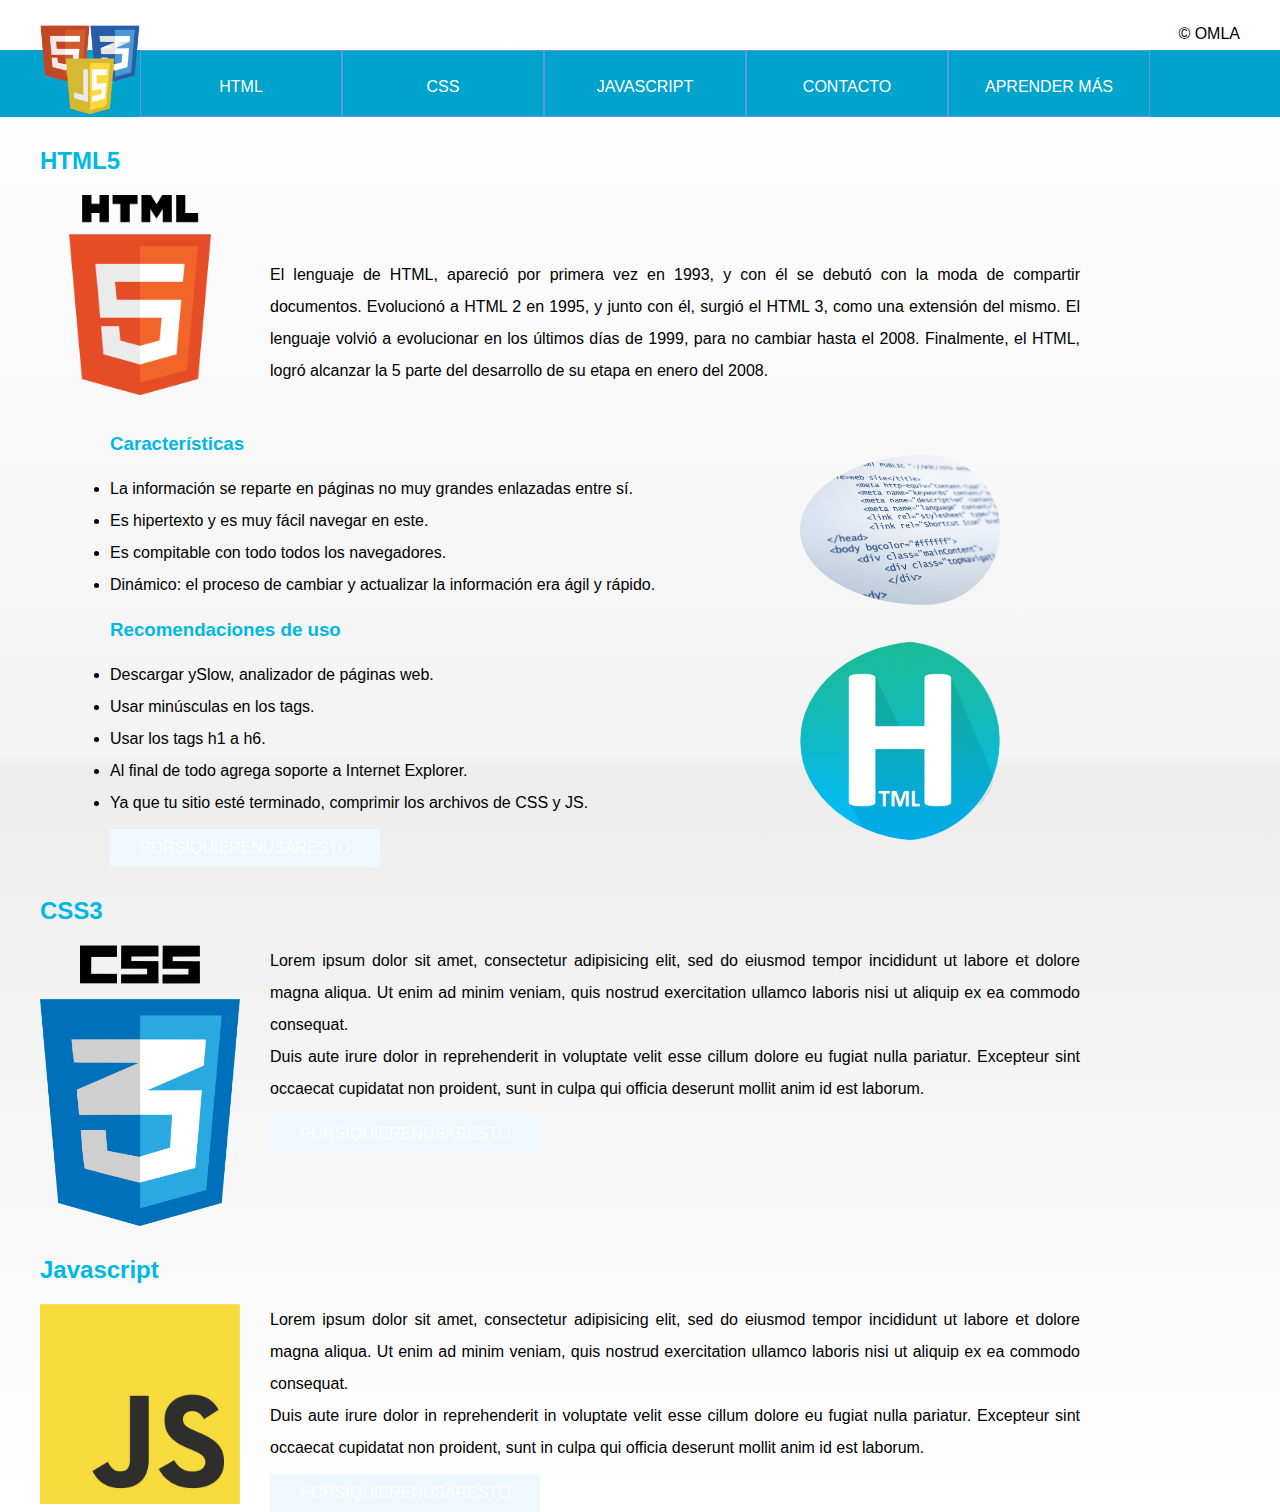
==== index.html @ 27a57141 "Added something insignificant" ====
<!DOCTYPE html>
<html>
  <head>
    <meta charset="utf-8">
    <meta name="description" content="Basics of HTML, CSS and Javascript">
    <title>Basic Web design</title>
    <link rel="stylesheet" href="css/style.css">
  </head>
  <body>
    <header>
        <div class="container" id="home">
            <div class="logo">
                <img src="img/logo.png" alt="logo of the web languages">
                <p><span id="copyright">&copy; OMLA</span></p>
            </div>
        </div>
    </header>
    <div class="navigate">
        <nav>
            <ul class="clearfix">
                <li><a href="#html">HTML</a></li>
                <li><a href="#css">CSS</a></li>
                <li><a href="#jscript">Javascript</a></li>
                <li><a href="#">Contacto</a>
                    <ul>
                    <li><a href="https://github.com/orgs/ISC-ITESM-GDA/teams/8102-olma">Github</a></li>
                  </ul>
                </li>
                <li><a href="https://www.w3schools.com/">Aprender más</a></li>
            </ul>
        </nav>
    </div>

    <div class="content">
        <main>
            <article>
                <h2 id="html">HTML5</h2>
                <img src="img/html5.png" alt="HTML logo">
                <p><br><br>El lenguaje de HTML, apareció por primera vez en 1993, y con él se debutó con la moda de compartir documentos. Evolucionó a HTML 2 en 1995, y junto con él, surgió el HTML 3, como una extensión del mismo. El lenguaje volvió a evolucionar en los últimos días de 1999, para no cambiar hasta el 2008. Finalmente, el HTML, logró alcanzar la 5 parte del desarrollo de su etapa en enero del 2008.</p><br><br>
                <div class="below-content">
                    <h3>Características</h3>
                    <img src="img/htmlcode.png" alt="HTML code" class="image-left"><br>
                    <ul>
                        <li>La información se reparte en páginas no muy grandes enlazadas entre sí.</li>
                        <li>Es hipertexto y es muy fácil navegar en este.</li>
                        <li>Es compitable con todo todos los navegadores.</li>
                        <li>Dinámico: el proceso de cambiar y actualizar la información era ágil y rápido.</li>
                    </ul><br>
                    <h3>Recomendaciones de uso</h3>
                    <img src="img/htmlcode2.png" alt="HTML cool logo" class="image-left"><br>
                    <ul>
                        <li>Descargar ySlow, analizador de páginas web.</li>
                        <li>Usar minúsculas en los tags.</li>
                        <li>Usar los tags h1 a h6.</li>
                        <li>Al final de todo agrega soporte a Internet Explorer.</li>
                        <li>Ya que tu sitio esté terminado, comprimir los archivos de CSS y JS.</li>
                    </ul>
                    <a href="#" class="button">Porsiquierenusaresto</a>
                </div>
            </article>
            <article>
                <h2 id="css">CSS3</h2>
                <img src="img/css3.png" alt="CSS logo">
                <p>Lorem ipsum dolor sit amet, consectetur adipisicing elit, sed do eiusmod tempor incididunt ut labore et dolore magna aliqua. Ut enim ad minim veniam, quis nostrud exercitation ullamco laboris nisi ut aliquip ex ea commodo consequat.</p>
                <p>Duis aute irure dolor in reprehenderit in voluptate velit esse cillum dolore eu fugiat nulla pariatur. Excepteur sint occaecat cupidatat non proident, sunt in culpa qui officia deserunt mollit anim id est laborum.</p>
                <a href="#" class="button">Porsiquierenusaresto</a>
            </article>
            <article>
                <h2 id="jscript">Javascript</h2>
                <img src="img/js.jpg" alt="Javascript logo">
                <p>Lorem ipsum dolor sit amet, consectetur adipisicing elit, sed do eiusmod tempor incididunt ut labore et dolore magna aliqua. Ut enim ad minim veniam, quis nostrud exercitation ullamco laboris nisi ut aliquip ex ea commodo consequat.</p>
                <p>Duis aute irure dolor in reprehenderit in voluptate velit esse cillum dolore eu fugiat nulla pariatur. Excepteur sint occaecat cupidatat non proident, sunt in culpa qui officia deserunt mollit anim id est laborum.</p>
                <a href="#" class="button">Porsiquierenusaresto</a>
            </article>
        </main>
    </div> <!-- Content ends here -->
  </body>
</html>
---- css/style.css ----
/* Up here controls the whole page layout. */
html {
    box-sizing: border-box;
}
*, *:before, *:after {
    box-sizing: inherit;
}
* {
    margin:0;
    padding:0;
}
.container {
    margin-left: auto;
    margin-right: auto;
}
/* The main content of the page */
div.container,
div.content {
    width: 1200px;
    margin: 0 auto;
}
body {
    /*background: linear-gradient(white, black);*/
    background: repeating-linear-gradient(to bottom, #ffffff 0%,#f3f3f3 50%,#ededed 51%,#ffffff 100%);
    font-family: Arial, serif;
}
header {
    padding: 25px 0;
}
h2 {
    color: #00b8e4; /* Change this color */
    margin-bottom: 20px;
}
h3 {
    color: #00b8e4;
}
img {
    float: left;
    width: 100px;
    display: inline-block;
}
#copyright {
    float: right;
    display: inline-block;
}
/* Navigation */
.navigate{
    background-color: #00a3cc;
}
nav {
    width: 1200px;
    margin:0 auto;
    position: relative;
}
nav ul {
    list-style: none;
}
nav ul li {
    border: 1px solid #6495ED;
}
nav > ul > li {
    float: left;
}
nav ul::after {
    content: '';
    display: block;
    clear: both;
}
nav ul li a {
    text-transform: uppercase;
    display: inline-block;
    color: white;
    padding: 27px 20px 20px 20px;
    text-decoration: none;
    width: 200px;
    background: #00a3cc;
    text-align: center;
}
nav ul li a:hover {
    background-color: #DEB887;
}
/* Making the sub class not visible */
nav ul ul {
    position: absolute;
    top:100%;
    background-color: blue;
    display: none;
}
nav ul li:hover > ul {
    display: block;
}
nav ul li:hover {
    background-color: blue;
}
/* Content part */
.below-content {
    padding: 10px 0px 0px 70px;
}
div.content::after {
    content: '';
    display: block;
    clear: both;
}
main {
    width: 90%;
    float: left;
    padding-right: 40px;
}
/* Main text */
article {
    margin-top: 30px;
}
article img {
    float: left;
    width: 200px;
    margin-right: 30px;
}
article::after {
    content: '';
    display: block;
    clear: both;
}
article p {
    line-height: 2;
    text-align: justify;
}
article ul {
    line-height: 2;
    text-align: justify;
}
.image-left {
    float: right;
    width: 250px;
    padding-right: 50px;
    border-radius: 50%;
}
.button {
    background-color: aliceblue;
    color: white;
    padding: 10px 30px;
    text-align: center;
    display: inline-block;
    text-decoration: none;
    text-transform: uppercase;
    margin-top: 10px;
}
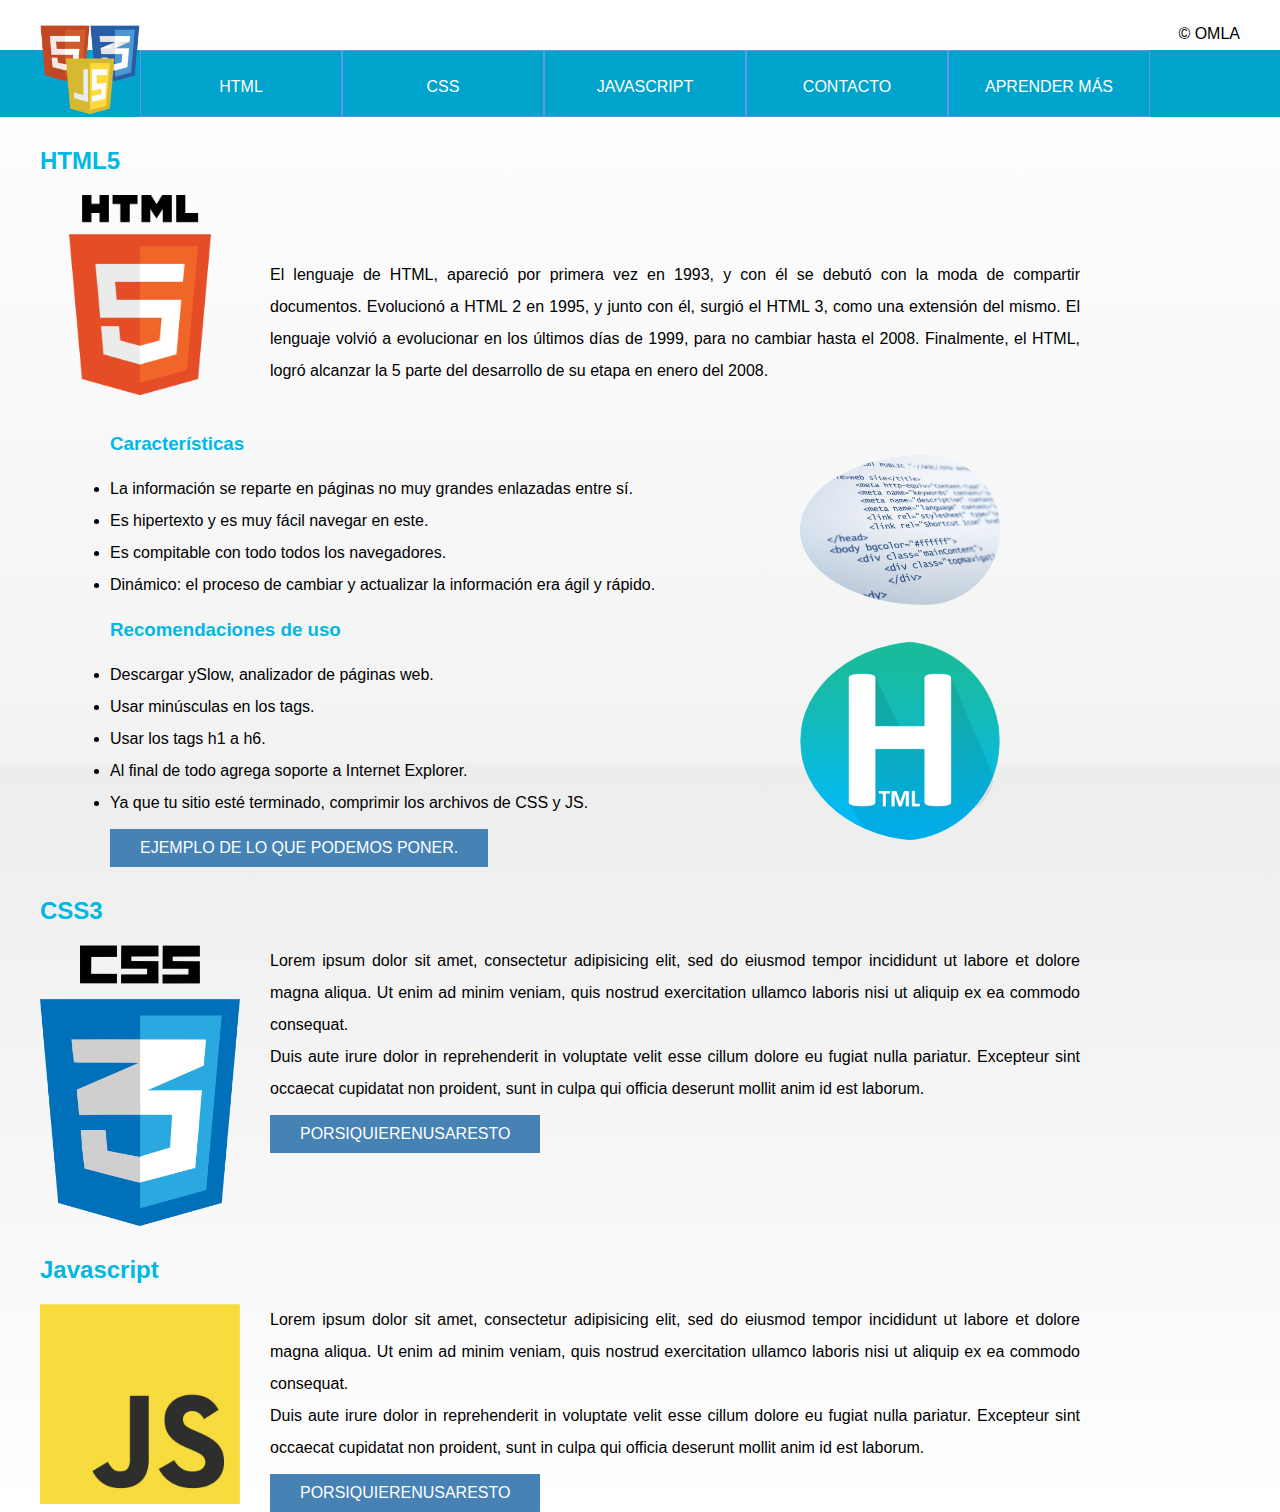
==== commit 217e73b0: "Added content to the button." ====
--- a/index.html
+++ b/index.html
@@ -55,7 +55,7 @@
                         <li>Al final de todo agrega soporte a Internet Explorer.</li>
                         <li>Ya que tu sitio esté terminado, comprimir los archivos de CSS y JS.</li>
                     </ul>
-                    <a href="#" class="button">Porsiquierenusaresto</a>
+                    <a href="https://www.w3schools.com/html/" class="button">Ejemplo de lo que podemos poner.</a>
                 </div>
             </article>
             <article>
--- a/css/style.css
+++ b/css/style.css
@@ -135,7 +135,7 @@
     border-radius: 50%;
 }
 .button {
-    background-color: aliceblue;
+    background-color: #4682B4;
     color: white;
     padding: 10px 30px;
     text-align: center;
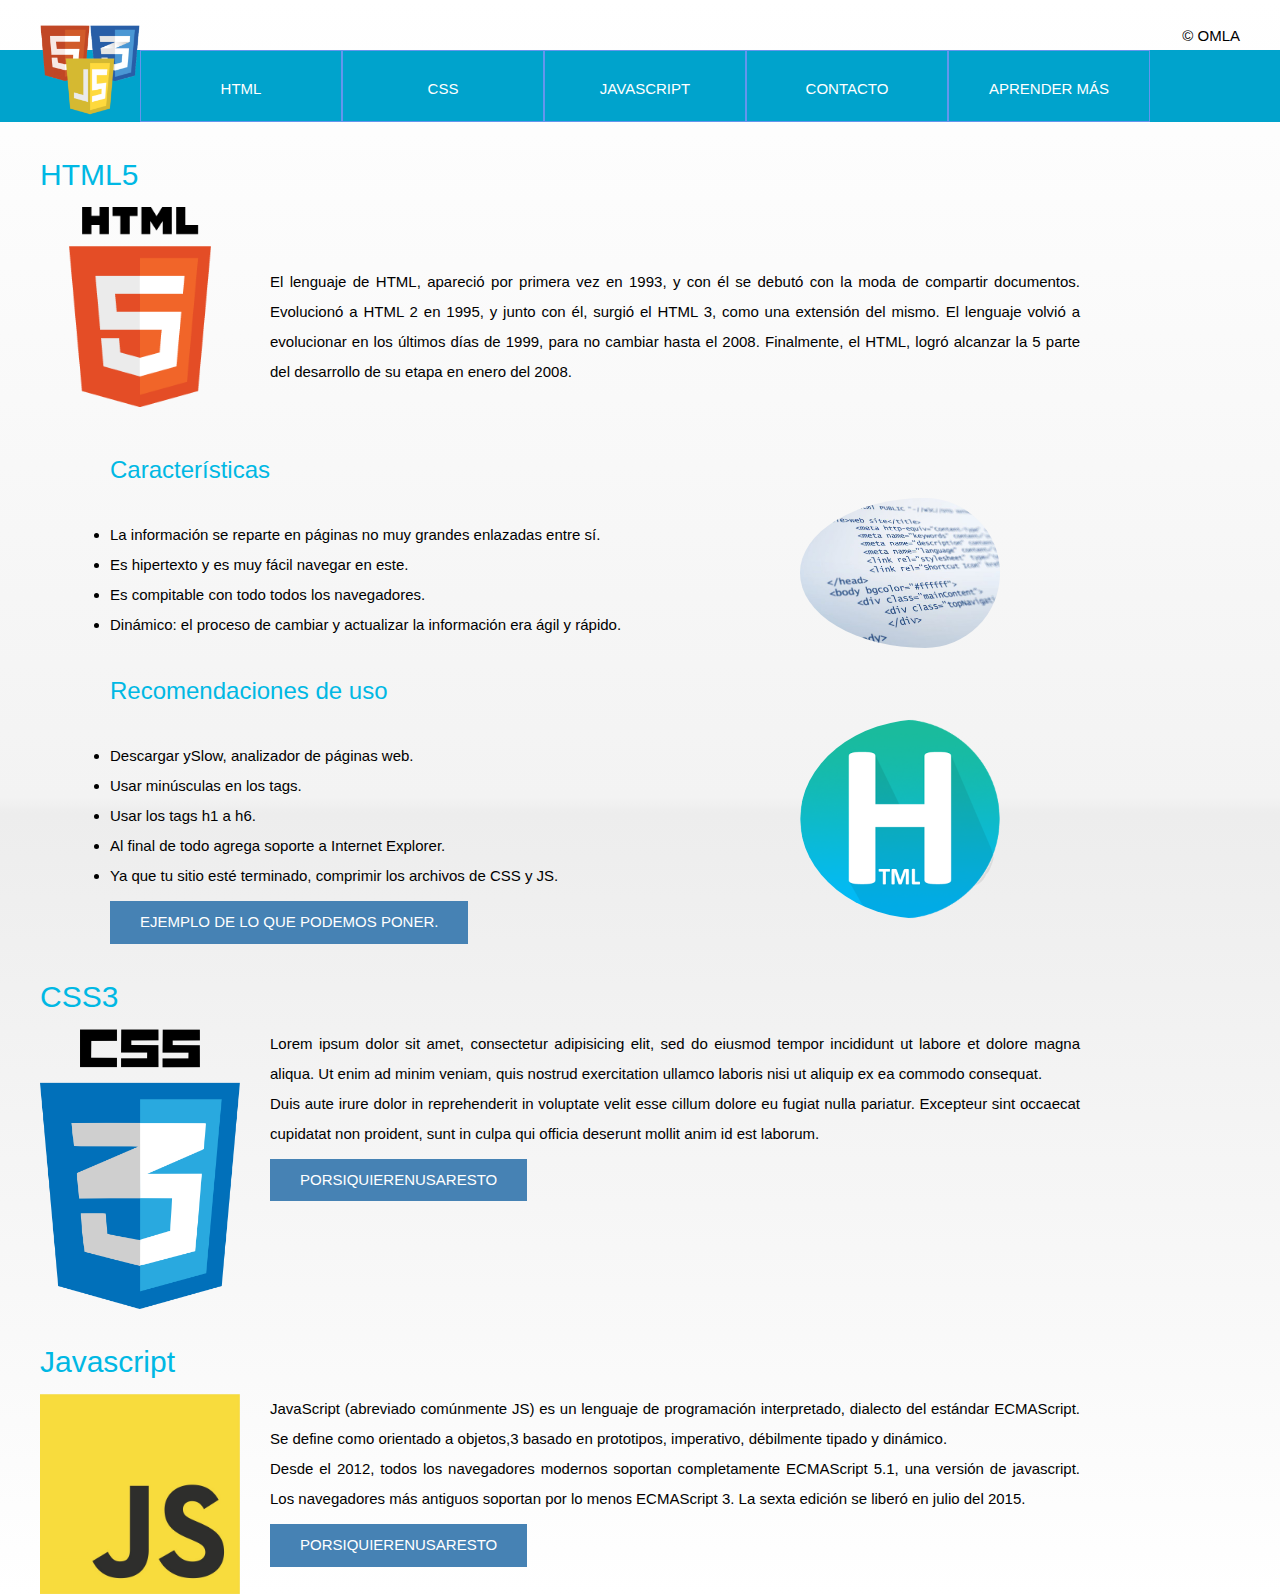
==== commit 7833b13f: "Update index.html" ====
--- a/index.html
+++ b/index.html
@@ -68,11 +68,11 @@
             <article>
                 <h2 id="jscript">Javascript</h2>
                 <img src="img/js.jpg" alt="Javascript logo">
-                <p>Lorem ipsum dolor sit amet, consectetur adipisicing elit, sed do eiusmod tempor incididunt ut labore et dolore magna aliqua. Ut enim ad minim veniam, quis nostrud exercitation ullamco laboris nisi ut aliquip ex ea commodo consequat.</p>
-                <p>Duis aute irure dolor in reprehenderit in voluptate velit esse cillum dolore eu fugiat nulla pariatur. Excepteur sint occaecat cupidatat non proident, sunt in culpa qui officia deserunt mollit anim id est laborum.</p>
+                <p>JavaScript (abreviado comúnmente JS) es un lenguaje de programación interpretado, dialecto del estándar ECMAScript. Se define como orientado a objetos,3​ basado en prototipos, imperativo, débilmente tipado y dinámico.</p>
+                <p>Desde el 2012, todos los navegadores modernos soportan completamente ECMAScript 5.1, una versión de javascript. Los navegadores más antiguos soportan por lo menos ECMAScript 3. La sexta edición se liberó en julio del 2015.</p>
                 <a href="#" class="button">Porsiquierenusaresto</a>
             </article>
         </main>
     </div> <!-- Content ends here -->
   </body>
-</html>+</html>
--- a/css/style.css
+++ b/css/style.css
@@ -143,4 +143,235 @@
     text-decoration: none;
     text-transform: uppercase;
     margin-top: 10px;
-}+}
+/* W3.CSS 4.09 January 2018 by Jan Egil and Borge Refsnes */
+html{box-sizing:border-box}*,*:before,*:after{box-sizing:inherit}
+/* Extract from normalize.css by Nicolas Gallagher and Jonathan Neal git.io/normalize */
+html{-ms-text-size-adjust:100%;-webkit-text-size-adjust:100%}body{margin:0}
+article,aside,details,figcaption,figure,footer,header,main,menu,nav,section,summary{display:block}
+audio,canvas,progress,video{display:inline-block}progress{vertical-align:baseline}
+audio:not([controls]){display:none;height:0}[hidden],template{display:none}
+a{background-color:transparent;-webkit-text-decoration-skip:objects}
+a:active,a:hover{outline-width:0}abbr[title]{border-bottom:none;text-decoration:underline;text-decoration:underline dotted}
+dfn{font-style:italic}mark{background:#ff0;color:#000}
+small{font-size:80%}sub,sup{font-size:75%;line-height:0;position:relative;vertical-align:baseline}
+sub{bottom:-0.25em}sup{top:-0.5em}figure{margin:1em 40px}img{border-style:none}svg:not(:root){overflow:hidden}
+code,kbd,pre,samp{font-family:monospace,monospace;font-size:1em}hr{box-sizing:content-box;height:0;overflow:visible}
+button,input,select,textarea{font:inherit;margin:0}optgroup{font-weight:bold}
+button,input{overflow:visible}button,select{text-transform:none}
+button,html [type=button],[type=reset],[type=submit]{-webkit-appearance:button}
+button::-moz-focus-inner, [type=button]::-moz-focus-inner, [type=reset]::-moz-focus-inner, [type=submit]::-moz-focus-inner{border-style:none;padding:0}
+button:-moz-focusring, [type=button]:-moz-focusring, [type=reset]:-moz-focusring, [type=submit]:-moz-focusring{outline:1px dotted ButtonText}
+fieldset{border:1px solid #c0c0c0;margin:0 2px;padding:.35em .625em .75em}
+legend{color:inherit;display:table;max-width:100%;padding:0;white-space:normal}textarea{overflow:auto}
+[type=checkbox],[type=radio]{padding:0}
+[type=number]::-webkit-inner-spin-button,[type=number]::-webkit-outer-spin-button{height:auto}
+[type=search]{-webkit-appearance:textfield;outline-offset:-2px}
+[type=search]::-webkit-search-cancel-button,[type=search]::-webkit-search-decoration{-webkit-appearance:none}
+::-webkit-input-placeholder{color:inherit;opacity:0.54}
+::-webkit-file-upload-button{-webkit-appearance:button;font:inherit}
+/* End extract */
+html,body{font-family:Verdana,sans-serif;font-size:15px;line-height:1.5}html{overflow-x:hidden}
+h1{font-size:36px}h2{font-size:30px}h3{font-size:24px}h4{font-size:20px}h5{font-size:18px}h6{font-size:16px}.w3-serif{font-family:serif}
+h1,h2,h3,h4,h5,h6{font-family:"Segoe UI",Arial,sans-serif;font-weight:400;margin:10px 0}.w3-wide{letter-spacing:4px}
+hr{border:0;border-top:1px solid #eee;margin:20px 0}
+.w3-image{max-width:100%;height:auto}img{vertical-align:middle}a{color:inherit}
+.w3-table,.w3-table-all{border-collapse:collapse;border-spacing:0;width:100%;display:table}.w3-table-all{border:1px solid #ccc}
+.w3-bordered tr,.w3-table-all tr{border-bottom:1px solid #ddd}.w3-striped tbody tr:nth-child(even){background-color:#f1f1f1}
+.w3-table-all tr:nth-child(odd){background-color:#fff}.w3-table-all tr:nth-child(even){background-color:#f1f1f1}
+.w3-hoverable tbody tr:hover,.w3-ul.w3-hoverable li:hover{background-color:#ccc}.w3-centered tr th,.w3-centered tr td{text-align:center}
+.w3-table td,.w3-table th,.w3-table-all td,.w3-table-all th{padding:8px 8px;display:table-cell;text-align:left;vertical-align:top}
+.w3-table th:first-child,.w3-table td:first-child,.w3-table-all th:first-child,.w3-table-all td:first-child{padding-left:16px}
+.w3-btn,.w3-button{border:none;display:inline-block;padding:8px 16px;vertical-align:middle;overflow:hidden;text-decoration:none;color:inherit;background-color:inherit;text-align:center;cursor:pointer;white-space:nowrap}
+.w3-btn:hover{box-shadow:0 8px 16px 0 rgba(0,0,0,0.2),0 6px 20px 0 rgba(0,0,0,0.19)}
+.w3-btn,.w3-button{-webkit-touch-callout:none;-webkit-user-select:none;-khtml-user-select:none;-moz-user-select:none;-ms-user-select:none;user-select:none}   
+.w3-disabled,.w3-btn:disabled,.w3-button:disabled{cursor:not-allowed;opacity:0.3}.w3-disabled *,:disabled *{pointer-events:none}
+.w3-btn.w3-disabled:hover,.w3-btn:disabled:hover{box-shadow:none}
+.w3-badge,.w3-tag{background-color:#000;color:#fff;display:inline-block;padding-left:8px;padding-right:8px;text-align:center}.w3-badge{border-radius:50%}
+.w3-ul{list-style-type:none;padding:0;margin:0}.w3-ul li{padding:8px 16px;border-bottom:1px solid #ddd}.w3-ul li:last-child{border-bottom:none}
+.w3-tooltip,.w3-display-container{position:relative}.w3-tooltip .w3-text{display:none}.w3-tooltip:hover .w3-text{display:inline-block}
+.w3-ripple:active{opacity:0.5}.w3-ripple{transition:opacity 0s}
+.w3-input{padding:8px;display:block;border:none;border-bottom:1px solid #ccc;width:100%}
+.w3-select{padding:9px 0;width:100%;border:none;border-bottom:1px solid #ccc}
+.w3-dropdown-click,.w3-dropdown-hover{position:relative;display:inline-block;cursor:pointer}
+.w3-dropdown-hover:hover .w3-dropdown-content{display:block}
+.w3-dropdown-hover:first-child,.w3-dropdown-click:hover{background-color:#ccc;color:#000}
+.w3-dropdown-hover:hover > .w3-button:first-child,.w3-dropdown-click:hover > .w3-button:first-child{background-color:#ccc;color:#000}
+.w3-dropdown-content{cursor:auto;color:#000;background-color:#fff;display:none;position:absolute;min-width:160px;margin:0;padding:0;z-index:1}
+.w3-check,.w3-radio{width:24px;height:24px;position:relative;top:6px}
+.w3-sidebar{height:100%;width:200px;background-color:#fff;position:fixed!important;z-index:1;overflow:auto}
+.w3-bar-block .w3-dropdown-hover,.w3-bar-block .w3-dropdown-click{width:100%}
+.w3-bar-block .w3-dropdown-hover .w3-dropdown-content,.w3-bar-block .w3-dropdown-click .w3-dropdown-content{min-width:100%}
+.w3-bar-block .w3-dropdown-hover .w3-button,.w3-bar-block .w3-dropdown-click .w3-button{width:100%;text-align:left;padding:8px 16px}
+.w3-main,#main{transition:margin-left .4s}
+.w3-modal{z-index:3;display:none;padding-top:100px;position:fixed;left:0;top:0;width:100%;height:100%;overflow:auto;background-color:rgb(0,0,0);background-color:rgba(0,0,0,0.4)}
+.w3-modal-content{margin:auto;background-color:#fff;position:relative;padding:0;outline:0;width:600px}
+.w3-bar{width:100%;overflow:hidden}.w3-center .w3-bar{display:inline-block;width:auto}
+.w3-bar .w3-bar-item{padding:8px 16px;float:left;width:auto;border:none;display:block}
+.w3-bar .w3-dropdown-hover,.w3-bar .w3-dropdown-click{position:static;float:left}
+.w3-bar .w3-button{white-space:normal}
+.w3-bar-block .w3-bar-item{width:100%;display:block;padding:8px 16px;text-align:left;border:none;white-space:normal;float:none}
+.w3-bar-block.w3-center .w3-bar-item{text-align:center}.w3-block{display:block;width:100%}
+.w3-responsive{display:block;overflow-x:auto}
+.w3-container:after,.w3-container:before,.w3-panel:after,.w3-panel:before,.w3-row:after,.w3-row:before,.w3-row-padding:after,.w3-row-padding:before,
+.w3-cell-row:before,.w3-cell-row:after,.w3-clear:after,.w3-clear:before,.w3-bar:before,.w3-bar:after{content:"";display:table;clear:both}
+.w3-col,.w3-half,.w3-third,.w3-twothird,.w3-threequarter,.w3-quarter{float:left;width:100%}
+.w3-col.s1{width:8.33333%}.w3-col.s2{width:16.66666%}.w3-col.s3{width:24.99999%}.w3-col.s4{width:33.33333%}
+.w3-col.s5{width:41.66666%}.w3-col.s6{width:49.99999%}.w3-col.s7{width:58.33333%}.w3-col.s8{width:66.66666%}
+.w3-col.s9{width:74.99999%}.w3-col.s10{width:83.33333%}.w3-col.s11{width:91.66666%}.w3-col.s12{width:99.99999%}
+@media (min-width:601px){.w3-col.m1{width:8.33333%}.w3-col.m2{width:16.66666%}.w3-col.m3,.w3-quarter{width:24.99999%}.w3-col.m4,.w3-third{width:33.33333%}
+.w3-col.m5{width:41.66666%}.w3-col.m6,.w3-half{width:49.99999%}.w3-col.m7{width:58.33333%}.w3-col.m8,.w3-twothird{width:66.66666%}
+.w3-col.m9,.w3-threequarter{width:74.99999%}.w3-col.m10{width:83.33333%}.w3-col.m11{width:91.66666%}.w3-col.m12{width:99.99999%}}
+@media (min-width:993px){.w3-col.l1{width:8.33333%}.w3-col.l2{width:16.66666%}.w3-col.l3{width:24.99999%}.w3-col.l4{width:33.33333%}
+.w3-col.l5{width:41.66666%}.w3-col.l6{width:49.99999%}.w3-col.l7{width:58.33333%}.w3-col.l8{width:66.66666%}
+.w3-col.l9{width:74.99999%}.w3-col.l10{width:83.33333%}.w3-col.l11{width:91.66666%}.w3-col.l12{width:99.99999%}}
+.w3-content{max-width:980px;margin:auto}.w3-rest{overflow:hidden}
+.w3-cell-row{display:table;width:100%}.w3-cell{display:table-cell}
+.w3-cell-top{vertical-align:top}.w3-cell-middle{vertical-align:middle}.w3-cell-bottom{vertical-align:bottom}
+.w3-hide{display:none!important}.w3-show-block,.w3-show{display:block!important}.w3-show-inline-block{display:inline-block!important}
+@media (max-width:600px){.w3-modal-content{margin:0 10px;width:auto!important}.w3-modal{padding-top:30px}
+.w3-dropdown-hover.w3-mobile .w3-dropdown-content,.w3-dropdown-click.w3-mobile .w3-dropdown-content{position:relative}	
+.w3-hide-small{display:none!important}.w3-mobile{display:block;width:100%!important}.w3-bar-item.w3-mobile,.w3-dropdown-hover.w3-mobile,.w3-dropdown-click.w3-mobile{text-align:center}
+.w3-dropdown-hover.w3-mobile,.w3-dropdown-hover.w3-mobile .w3-btn,.w3-dropdown-hover.w3-mobile .w3-button,.w3-dropdown-click.w3-mobile,.w3-dropdown-click.w3-mobile .w3-btn,.w3-dropdown-click.w3-mobile .w3-button{width:100%}}
+@media (max-width:768px){.w3-modal-content{width:500px}.w3-modal{padding-top:50px}}
+@media (min-width:993px){.w3-modal-content{width:900px}.w3-hide-large{display:none!important}.w3-sidebar.w3-collapse{display:block!important}}
+@media (max-width:992px) and (min-width:601px){.w3-hide-medium{display:none!important}}
+@media (max-width:992px){.w3-sidebar.w3-collapse{display:none}.w3-main{margin-left:0!important;margin-right:0!important}}
+.w3-top,.w3-bottom{position:fixed;width:100%;z-index:1}.w3-top{top:0}.w3-bottom{bottom:0}
+.w3-overlay{position:fixed;display:none;width:100%;height:100%;top:0;left:0;right:0;bottom:0;background-color:rgba(0,0,0,0.5);z-index:2}
+.w3-display-topleft{position:absolute;left:0;top:0}.w3-display-topright{position:absolute;right:0;top:0}
+.w3-display-bottomleft{position:absolute;left:0;bottom:0}.w3-display-bottomright{position:absolute;right:0;bottom:0}
+.w3-display-middle{position:absolute;top:50%;left:50%;transform:translate(-50%,-50%);-ms-transform:translate(-50%,-50%)}
+.w3-display-left{position:absolute;top:50%;left:0%;transform:translate(0%,-50%);-ms-transform:translate(-0%,-50%)}
+.w3-display-right{position:absolute;top:50%;right:0%;transform:translate(0%,-50%);-ms-transform:translate(0%,-50%)}
+.w3-display-topmiddle{position:absolute;left:50%;top:0;transform:translate(-50%,0%);-ms-transform:translate(-50%,0%)}
+.w3-display-bottommiddle{position:absolute;left:50%;bottom:0;transform:translate(-50%,0%);-ms-transform:translate(-50%,0%)}
+.w3-display-container:hover .w3-display-hover{display:block}.w3-display-container:hover span.w3-display-hover{display:inline-block}.w3-display-hover{display:none}
+.w3-display-position{position:absolute}
+.w3-circle{border-radius:50%}
+.w3-round-small{border-radius:2px}.w3-round,.w3-round-medium{border-radius:4px}.w3-round-large{border-radius:8px}.w3-round-xlarge{border-radius:16px}.w3-round-xxlarge{border-radius:32px}
+.w3-row-padding,.w3-row-padding>.w3-half,.w3-row-padding>.w3-third,.w3-row-padding>.w3-twothird,.w3-row-padding>.w3-threequarter,.w3-row-padding>.w3-quarter,.w3-row-padding>.w3-col{padding:0 8px}
+.w3-container,.w3-panel{padding:0.01em 16px}.w3-panel{margin-top:16px;margin-bottom:16px}
+.w3-code,.w3-codespan{font-family:Consolas,"courier new";font-size:16px}
+.w3-code{width:auto;background-color:#fff;padding:8px 12px;border-left:4px solid #4CAF50;word-wrap:break-word}
+.w3-codespan{color:crimson;background-color:#f1f1f1;padding-left:4px;padding-right:4px;font-size:110%}
+.w3-card,.w3-card-2{box-shadow:0 2px 5px 0 rgba(0,0,0,0.16),0 2px 10px 0 rgba(0,0,0,0.12)}
+.w3-card-4,.w3-hover-shadow:hover{box-shadow:0 4px 10px 0 rgba(0,0,0,0.2),0 4px 20px 0 rgba(0,0,0,0.19)}
+.w3-spin{animation:w3-spin 2s infinite linear}@keyframes w3-spin{0%{transform:rotate(0deg)}100%{transform:rotate(359deg)}}
+.w3-animate-fading{animation:fading 10s infinite}@keyframes fading{0%{opacity:0}50%{opacity:1}100%{opacity:0}}
+.w3-animate-opacity{animation:opac 0.8s}@keyframes opac{from{opacity:0} to{opacity:1}}
+.w3-animate-top{position:relative;animation:animatetop 0.4s}@keyframes animatetop{from{top:-300px;opacity:0} to{top:0;opacity:1}}
+.w3-animate-left{position:relative;animation:animateleft 0.4s}@keyframes animateleft{from{left:-300px;opacity:0} to{left:0;opacity:1}}
+.w3-animate-right{position:relative;animation:animateright 0.4s}@keyframes animateright{from{right:-300px;opacity:0} to{right:0;opacity:1}}
+.w3-animate-bottom{position:relative;animation:animatebottom 0.4s}@keyframes animatebottom{from{bottom:-300px;opacity:0} to{bottom:0;opacity:1}}
+.w3-animate-zoom {animation:animatezoom 0.6s}@keyframes animatezoom{from{transform:scale(0)} to{transform:scale(1)}}
+.w3-animate-input{transition:width 0.4s ease-in-out}.w3-animate-input:focus{width:100%!important}
+.w3-opacity,.w3-hover-opacity:hover{opacity:0.60}.w3-opacity-off,.w3-hover-opacity-off:hover{opacity:1}
+.w3-opacity-max{opacity:0.25}.w3-opacity-min{opacity:0.75}
+.w3-greyscale-max,.w3-grayscale-max,.w3-hover-greyscale:hover,.w3-hover-grayscale:hover{filter:grayscale(100%)}
+.w3-greyscale,.w3-grayscale{filter:grayscale(75%)}.w3-greyscale-min,.w3-grayscale-min{filter:grayscale(50%)}
+.w3-sepia{filter:sepia(75%)}.w3-sepia-max,.w3-hover-sepia:hover{filter:sepia(100%)}.w3-sepia-min{filter:sepia(50%)}
+.w3-tiny{font-size:10px!important}.w3-small{font-size:12px!important}.w3-medium{font-size:15px!important}.w3-large{font-size:18px!important}
+.w3-xlarge{font-size:24px!important}.w3-xxlarge{font-size:36px!important}.w3-xxxlarge{font-size:48px!important}.w3-jumbo{font-size:64px!important}
+.w3-left-align{text-align:left!important}.w3-right-align{text-align:right!important}.w3-justify{text-align:justify!important}.w3-center{text-align:center!important}
+.w3-border-0{border:0!important}.w3-border{border:1px solid #ccc!important}
+.w3-border-top{border-top:1px solid #ccc!important}.w3-border-bottom{border-bottom:1px solid #ccc!important}
+.w3-border-left{border-left:1px solid #ccc!important}.w3-border-right{border-right:1px solid #ccc!important}
+.w3-topbar{border-top:6px solid #ccc!important}.w3-bottombar{border-bottom:6px solid #ccc!important}
+.w3-leftbar{border-left:6px solid #ccc!important}.w3-rightbar{border-right:6px solid #ccc!important}
+.w3-section,.w3-code{margin-top:16px!important;margin-bottom:16px!important}
+.w3-margin{margin:16px!important}.w3-margin-top{margin-top:16px!important}.w3-margin-bottom{margin-bottom:16px!important}
+.w3-margin-left{margin-left:16px!important}.w3-margin-right{margin-right:16px!important}
+.w3-padding-small{padding:4px 8px!important}.w3-padding{padding:8px 16px!important}.w3-padding-large{padding:12px 24px!important}
+.w3-padding-16{padding-top:16px!important;padding-bottom:16px!important}.w3-padding-24{padding-top:24px!important;padding-bottom:24px!important}
+.w3-padding-32{padding-top:32px!important;padding-bottom:32px!important}.w3-padding-48{padding-top:48px!important;padding-bottom:48px!important}
+.w3-padding-64{padding-top:64px!important;padding-bottom:64px!important}
+.w3-left{float:left!important}.w3-right{float:right!important}
+.w3-button:hover{color:#000!important;background-color:#ccc!important}
+.w3-transparent,.w3-hover-none:hover{background-color:transparent!important}
+.w3-hover-none:hover{box-shadow:none!important}
+/* Colors */
+.w3-amber,.w3-hover-amber:hover{color:#000!important;background-color:#ffc107!important}
+.w3-aqua,.w3-hover-aqua:hover{color:#000!important;background-color:#00ffff!important}
+.w3-blue,.w3-hover-blue:hover{color:#fff!important;background-color:#2196F3!important}
+.w3-light-blue,.w3-hover-light-blue:hover{color:#000!important;background-color:#87CEEB!important}
+.w3-brown,.w3-hover-brown:hover{color:#fff!important;background-color:#795548!important}
+.w3-cyan,.w3-hover-cyan:hover{color:#000!important;background-color:#00bcd4!important}
+.w3-blue-grey,.w3-hover-blue-grey:hover,.w3-blue-gray,.w3-hover-blue-gray:hover{color:#fff!important;background-color:#607d8b!important}
+.w3-green,.w3-hover-green:hover{color:#fff!important;background-color:#4CAF50!important}
+.w3-light-green,.w3-hover-light-green:hover{color:#000!important;background-color:#8bc34a!important}
+.w3-indigo,.w3-hover-indigo:hover{color:#fff!important;background-color:#3f51b5!important}
+.w3-khaki,.w3-hover-khaki:hover{color:#000!important;background-color:#f0e68c!important}
+.w3-lime,.w3-hover-lime:hover{color:#000!important;background-color:#cddc39!important}
+.w3-orange,.w3-hover-orange:hover{color:#000!important;background-color:#ff9800!important}
+.w3-deep-orange,.w3-hover-deep-orange:hover{color:#fff!important;background-color:#ff5722!important}
+.w3-pink,.w3-hover-pink:hover{color:#fff!important;background-color:#e91e63!important}
+.w3-purple,.w3-hover-purple:hover{color:#fff!important;background-color:#9c27b0!important}
+.w3-deep-purple,.w3-hover-deep-purple:hover{color:#fff!important;background-color:#673ab7!important}
+.w3-red,.w3-hover-red:hover{color:#fff!important;background-color:#f44336!important}
+.w3-sand,.w3-hover-sand:hover{color:#000!important;background-color:#fdf5e6!important}
+.w3-teal,.w3-hover-teal:hover{color:#fff!important;background-color:#009688!important}
+.w3-yellow,.w3-hover-yellow:hover{color:#000!important;background-color:#ffeb3b!important}
+.w3-white,.w3-hover-white:hover{color:#000!important;background-color:#fff!important}
+.w3-black,.w3-hover-black:hover{color:#fff!important;background-color:#000!important}
+.w3-grey,.w3-hover-grey:hover,.w3-gray,.w3-hover-gray:hover{color:#000!important;background-color:#9e9e9e!important}
+.w3-light-grey,.w3-hover-light-grey:hover,.w3-light-gray,.w3-hover-light-gray:hover{color:#000!important;background-color:#f1f1f1!important}
+.w3-dark-grey,.w3-hover-dark-grey:hover,.w3-dark-gray,.w3-hover-dark-gray:hover{color:#fff!important;background-color:#616161!important}
+.w3-pale-red,.w3-hover-pale-red:hover{color:#000!important;background-color:#ffdddd!important}
+.w3-pale-green,.w3-hover-pale-green:hover{color:#000!important;background-color:#ddffdd!important}
+.w3-pale-yellow,.w3-hover-pale-yellow:hover{color:#000!important;background-color:#ffffcc!important}
+.w3-pale-blue,.w3-hover-pale-blue:hover{color:#000!important;background-color:#ddffff!important}
+.w3-text-amber,.w3-hover-text-amber:hover{color:#ffc107!important}
+.w3-text-aqua,.w3-hover-text-aqua:hover{color:#00ffff!important}
+.w3-text-blue,.w3-hover-text-blue:hover{color:#2196F3!important}
+.w3-text-light-blue,.w3-hover-text-light-blue:hover{color:#87CEEB!important}
+.w3-text-brown,.w3-hover-text-brown:hover{color:#795548!important}
+.w3-text-cyan,.w3-hover-text-cyan:hover{color:#00bcd4!important}
+.w3-text-blue-grey,.w3-hover-text-blue-grey:hover,.w3-text-blue-gray,.w3-hover-text-blue-gray:hover{color:#607d8b!important}
+.w3-text-green,.w3-hover-text-green:hover{color:#4CAF50!important}
+.w3-text-light-green,.w3-hover-text-light-green:hover{color:#8bc34a!important}
+.w3-text-indigo,.w3-hover-text-indigo:hover{color:#3f51b5!important}
+.w3-text-khaki,.w3-hover-text-khaki:hover{color:#b4aa50!important}
+.w3-text-lime,.w3-hover-text-lime:hover{color:#cddc39!important}
+.w3-text-orange,.w3-hover-text-orange:hover{color:#ff9800!important}
+.w3-text-deep-orange,.w3-hover-text-deep-orange:hover{color:#ff5722!important}
+.w3-text-pink,.w3-hover-text-pink:hover{color:#e91e63!important}
+.w3-text-purple,.w3-hover-text-purple:hover{color:#9c27b0!important}
+.w3-text-deep-purple,.w3-hover-text-deep-purple:hover{color:#673ab7!important}
+.w3-text-red,.w3-hover-text-red:hover{color:#f44336!important}
+.w3-text-sand,.w3-hover-text-sand:hover{color:#fdf5e6!important}
+.w3-text-teal,.w3-hover-text-teal:hover{color:#009688!important}
+.w3-text-yellow,.w3-hover-text-yellow:hover{color:#d2be0e!important}
+.w3-text-white,.w3-hover-text-white:hover{color:#fff!important}
+.w3-text-black,.w3-hover-text-black:hover{color:#000!important}
+.w3-text-grey,.w3-hover-text-grey:hover,.w3-text-gray,.w3-hover-text-gray:hover{color:#757575!important}
+.w3-text-light-grey,.w3-hover-text-light-grey:hover,.w3-text-light-gray,.w3-hover-text-light-gray:hover{color:#f1f1f1!important}
+.w3-text-dark-grey,.w3-hover-text-dark-grey:hover,.w3-text-dark-gray,.w3-hover-text-dark-gray:hover{color:#3a3a3a!important}
+.w3-border-amber,.w3-hover-border-amber:hover{border-color:#ffc107!important}
+.w3-border-aqua,.w3-hover-border-aqua:hover{border-color:#00ffff!important}
+.w3-border-blue,.w3-hover-border-blue:hover{border-color:#2196F3!important}
+.w3-border-light-blue,.w3-hover-border-light-blue:hover{border-color:#87CEEB!important}
+.w3-border-brown,.w3-hover-border-brown:hover{border-color:#795548!important}
+.w3-border-cyan,.w3-hover-border-cyan:hover{border-color:#00bcd4!important}
+.w3-border-blue-grey,.w3-hover-border-blue-grey:hover,.w3-border-blue-gray,.w3-hover-border-blue-gray:hover{border-color:#607d8b!important}
+.w3-border-green,.w3-hover-border-green:hover{border-color:#4CAF50!important}
+.w3-border-light-green,.w3-hover-border-light-green:hover{border-color:#8bc34a!important}
+.w3-border-indigo,.w3-hover-border-indigo:hover{border-color:#3f51b5!important}
+.w3-border-khaki,.w3-hover-border-khaki:hover{border-color:#f0e68c!important}
+.w3-border-lime,.w3-hover-border-lime:hover{border-color:#cddc39!important}
+.w3-border-orange,.w3-hover-border-orange:hover{border-color:#ff9800!important}
+.w3-border-deep-orange,.w3-hover-border-deep-orange:hover{border-color:#ff5722!important}
+.w3-border-pink,.w3-hover-border-pink:hover{border-color:#e91e63!important}
+.w3-border-purple,.w3-hover-border-purple:hover{border-color:#9c27b0!important}
+.w3-border-deep-purple,.w3-hover-border-deep-purple:hover{border-color:#673ab7!important}
+.w3-border-red,.w3-hover-border-red:hover{border-color:#f44336!important}
+.w3-border-sand,.w3-hover-border-sand:hover{border-color:#fdf5e6!important}
+.w3-border-teal,.w3-hover-border-teal:hover{border-color:#009688!important}
+.w3-border-yellow,.w3-hover-border-yellow:hover{border-color:#ffeb3b!important}
+.w3-border-white,.w3-hover-border-white:hover{border-color:#fff!important}
+.w3-border-black,.w3-hover-border-black:hover{border-color:#000!important}
+.w3-border-grey,.w3-hover-border-grey:hover,.w3-border-gray,.w3-hover-border-gray:hover{border-color:#9e9e9e!important}
+.w3-border-light-grey,.w3-hover-border-light-grey:hover,.w3-border-light-gray,.w3-hover-border-light-gray:hover{border-color:#f1f1f1!important}
+.w3-border-dark-grey,.w3-hover-border-dark-grey:hover,.w3-border-dark-gray,.w3-hover-border-dark-gray:hover{border-color:#616161!important}
+.w3-border-pale-red,.w3-hover-border-pale-red:hover{border-color:#ffe7e7!important}.w3-border-pale-green,.w3-hover-border-pale-green:hover{border-color:#e7ffe7!important}
+.w3-border-pale-yellow,.w3-hover-border-pale-yellow:hover{border-color:#ffffcc!important}.w3-border-pale-blue,.w3-hover-border-pale-blue:hover{border-color:#e7ffff!important}
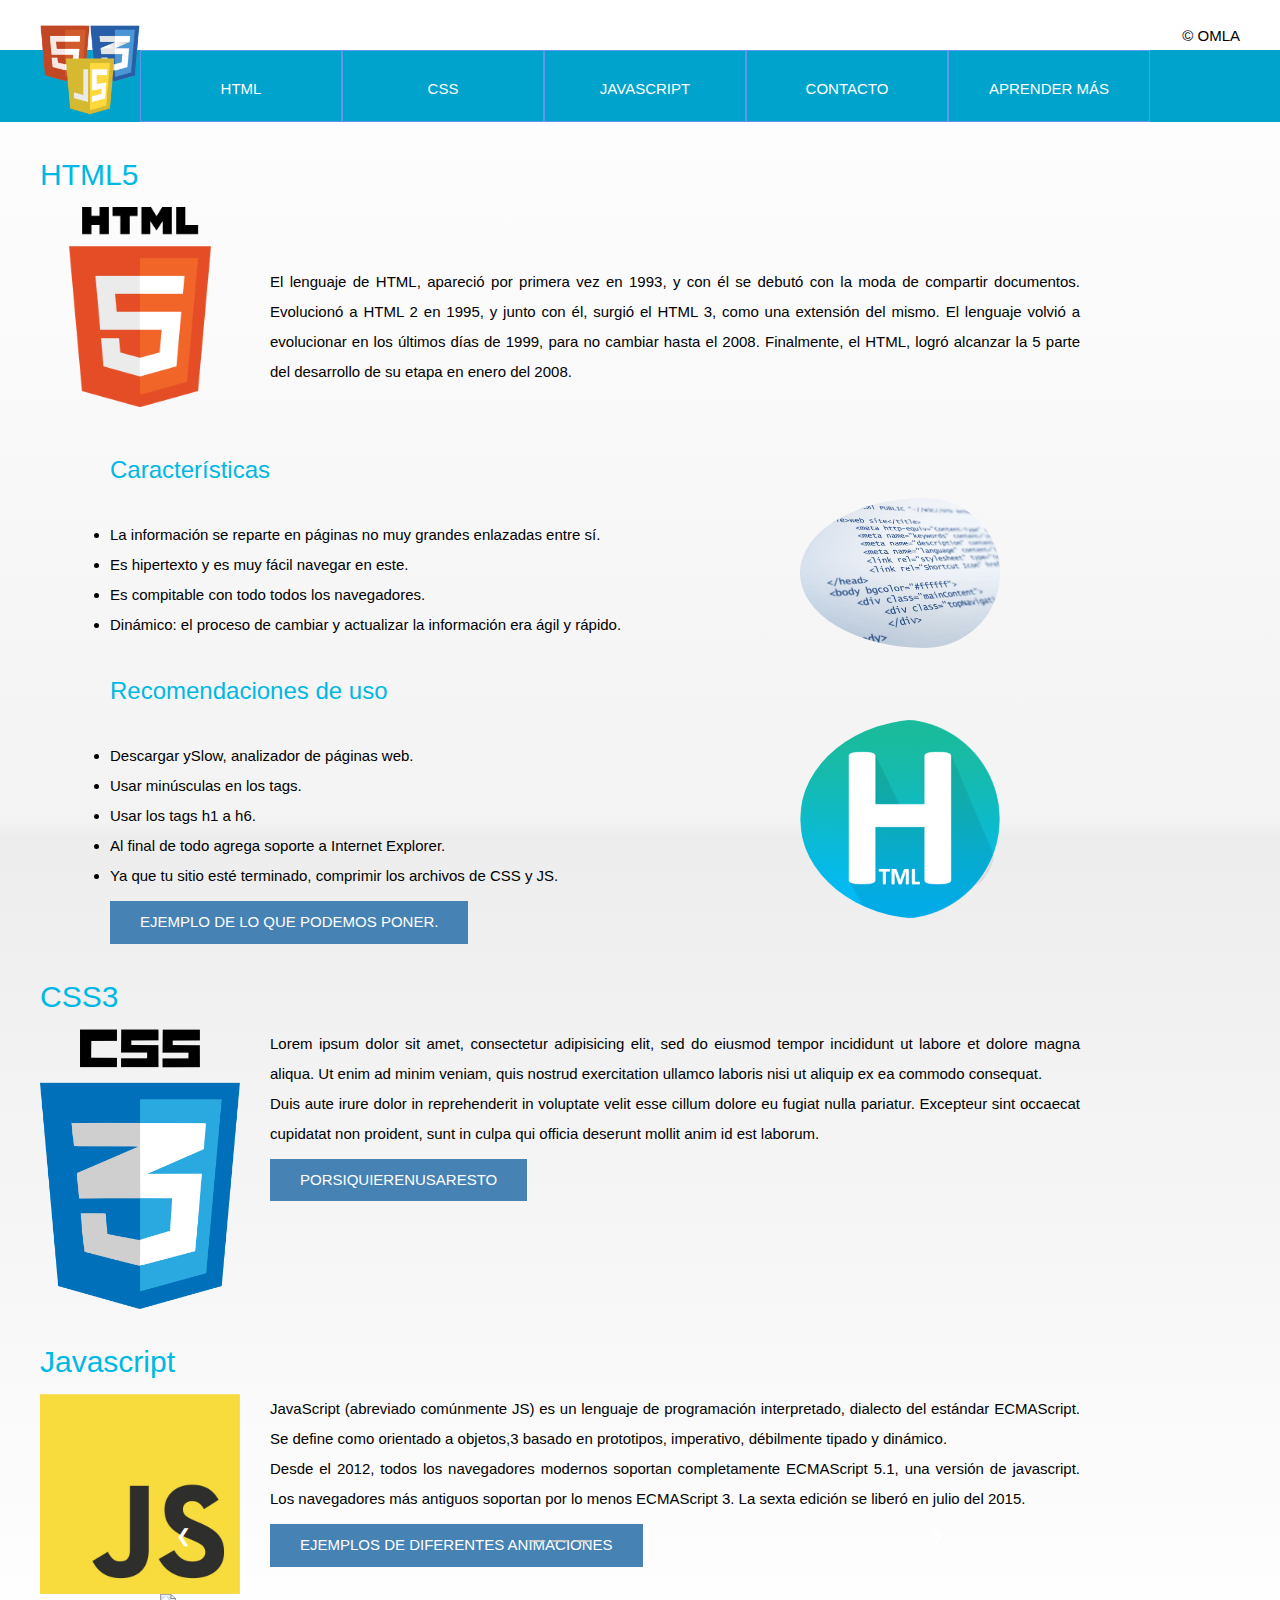
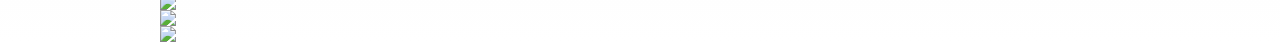
==== commit ed490005: "Update index.html" ====
--- a/index.html
+++ b/index.html
@@ -70,7 +70,19 @@
                 <img src="img/js.jpg" alt="Javascript logo">
                 <p>JavaScript (abreviado comúnmente JS) es un lenguaje de programación interpretado, dialecto del estándar ECMAScript. Se define como orientado a objetos,3​ basado en prototipos, imperativo, débilmente tipado y dinámico.</p>
                 <p>Desde el 2012, todos los navegadores modernos soportan completamente ECMAScript 5.1, una versión de javascript. Los navegadores más antiguos soportan por lo menos ECMAScript 3. La sexta edición se liberó en julio del 2015.</p>
-                <a href="#" class="button">Porsiquierenusaresto</a>
+                <a href="https://www.w3schools.com/js/js_htmldom_animate.asp" class="button">Ejemplos de diferentes animaciones</a>
+                <div class="w3-content w3-display-container" style="max-width:800px">
+                <img class="mySlides" src="img_nature_wide.jpg" style="width:100%">
+                <img class="mySlides" src="img_fjords_wide.jpg" style="width:100%">
+                <img class="mySlides" src="img_mountains_wide.jpg" style="width:100%">
+                <div class="w3-center w3-container w3-section w3-large w3-text-white w3-display-bottommiddle" style="width:100%">
+                  <div class="w3-left w3-hover-text-khaki" onclick="plusDivs(-1)">&#10094;</div>
+                  <div class="w3-right w3-hover-text-khaki" onclick="plusDivs(1)">&#10095;</div>
+                  <span class="w3-badge demo w3-border w3-transparent w3-hover-white" onclick="currentDiv(1)"></span>
+                  <span class="w3-badge demo w3-border w3-transparent w3-hover-white" onclick="currentDiv(2)"></span>
+                  <span class="w3-badge demo w3-border w3-transparent w3-hover-white" onclick="currentDiv(3)"></span>
+                </div>
+              </div>
             </article>
         </main>
     </div> <!-- Content ends here -->
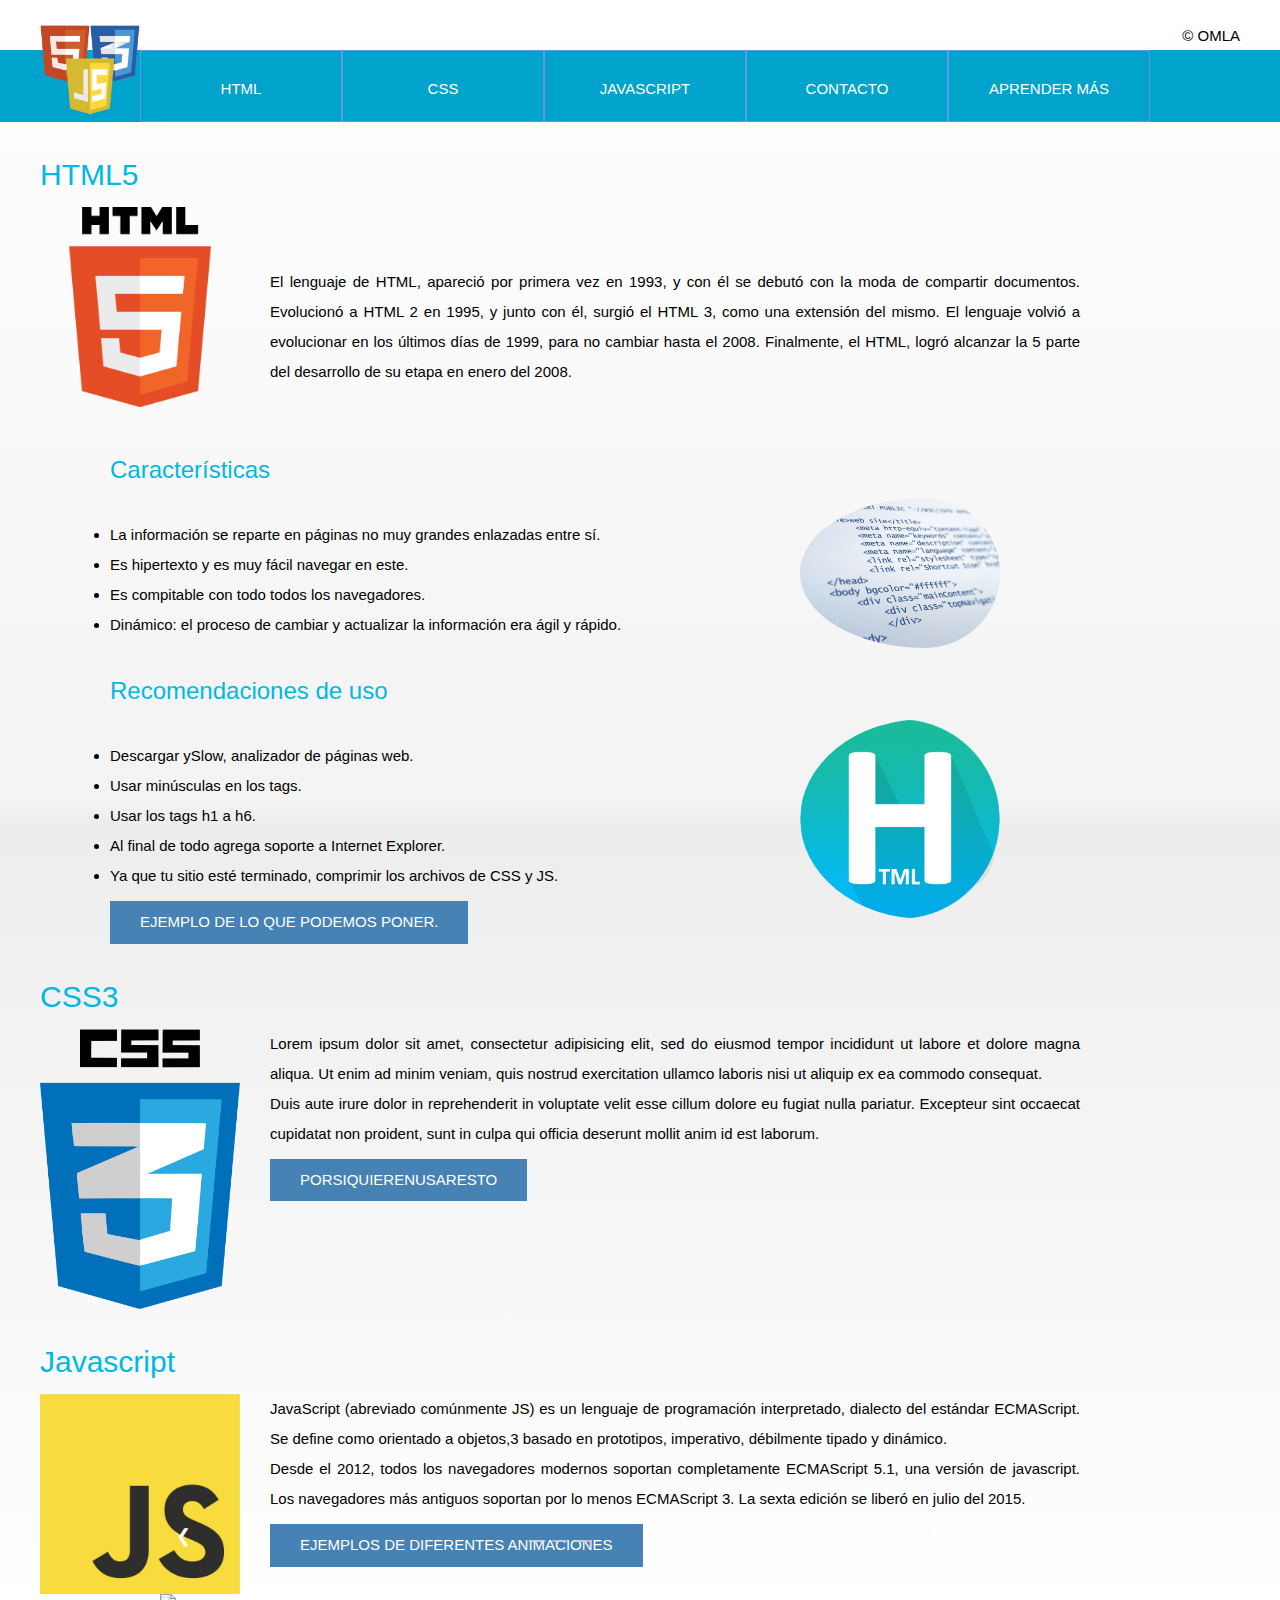
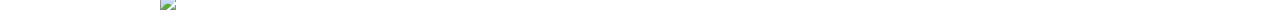
==== commit cc9c2c79: "Update index.html" ====
--- a/index.html
+++ b/index.html
@@ -83,6 +83,34 @@
                   <span class="w3-badge demo w3-border w3-transparent w3-hover-white" onclick="currentDiv(3)"></span>
                 </div>
               </div>
+              <script>
+                var slideIndex = 1;
+                showDivs(slideIndex);
+
+                function plusDivs(n) {
+                  showDivs(slideIndex += n);
+                }
+
+                function currentDiv(n) {
+                  showDivs(slideIndex = n);
+                }
+
+                function showDivs(n) {
+                  var i;
+                  var x = document.getElementsByClassName("mySlides");
+                  var dots = document.getElementsByClassName("demo");
+                  if (n > x.length) {slideIndex = 1}    
+                  if (n < 1) {slideIndex = x.length}
+                  for (i = 0; i < x.length; i++) {
+                     x[i].style.display = "none";  
+                  }
+                  for (i = 0; i < dots.length; i++) {
+                     dots[i].className = dots[i].className.replace(" w3-white", "");
+                  }
+                  x[slideIndex-1].style.display = "block";  
+                  dots[slideIndex-1].className += " w3-white";
+                }
+              </script>
             </article>
         </main>
     </div> <!-- Content ends here -->
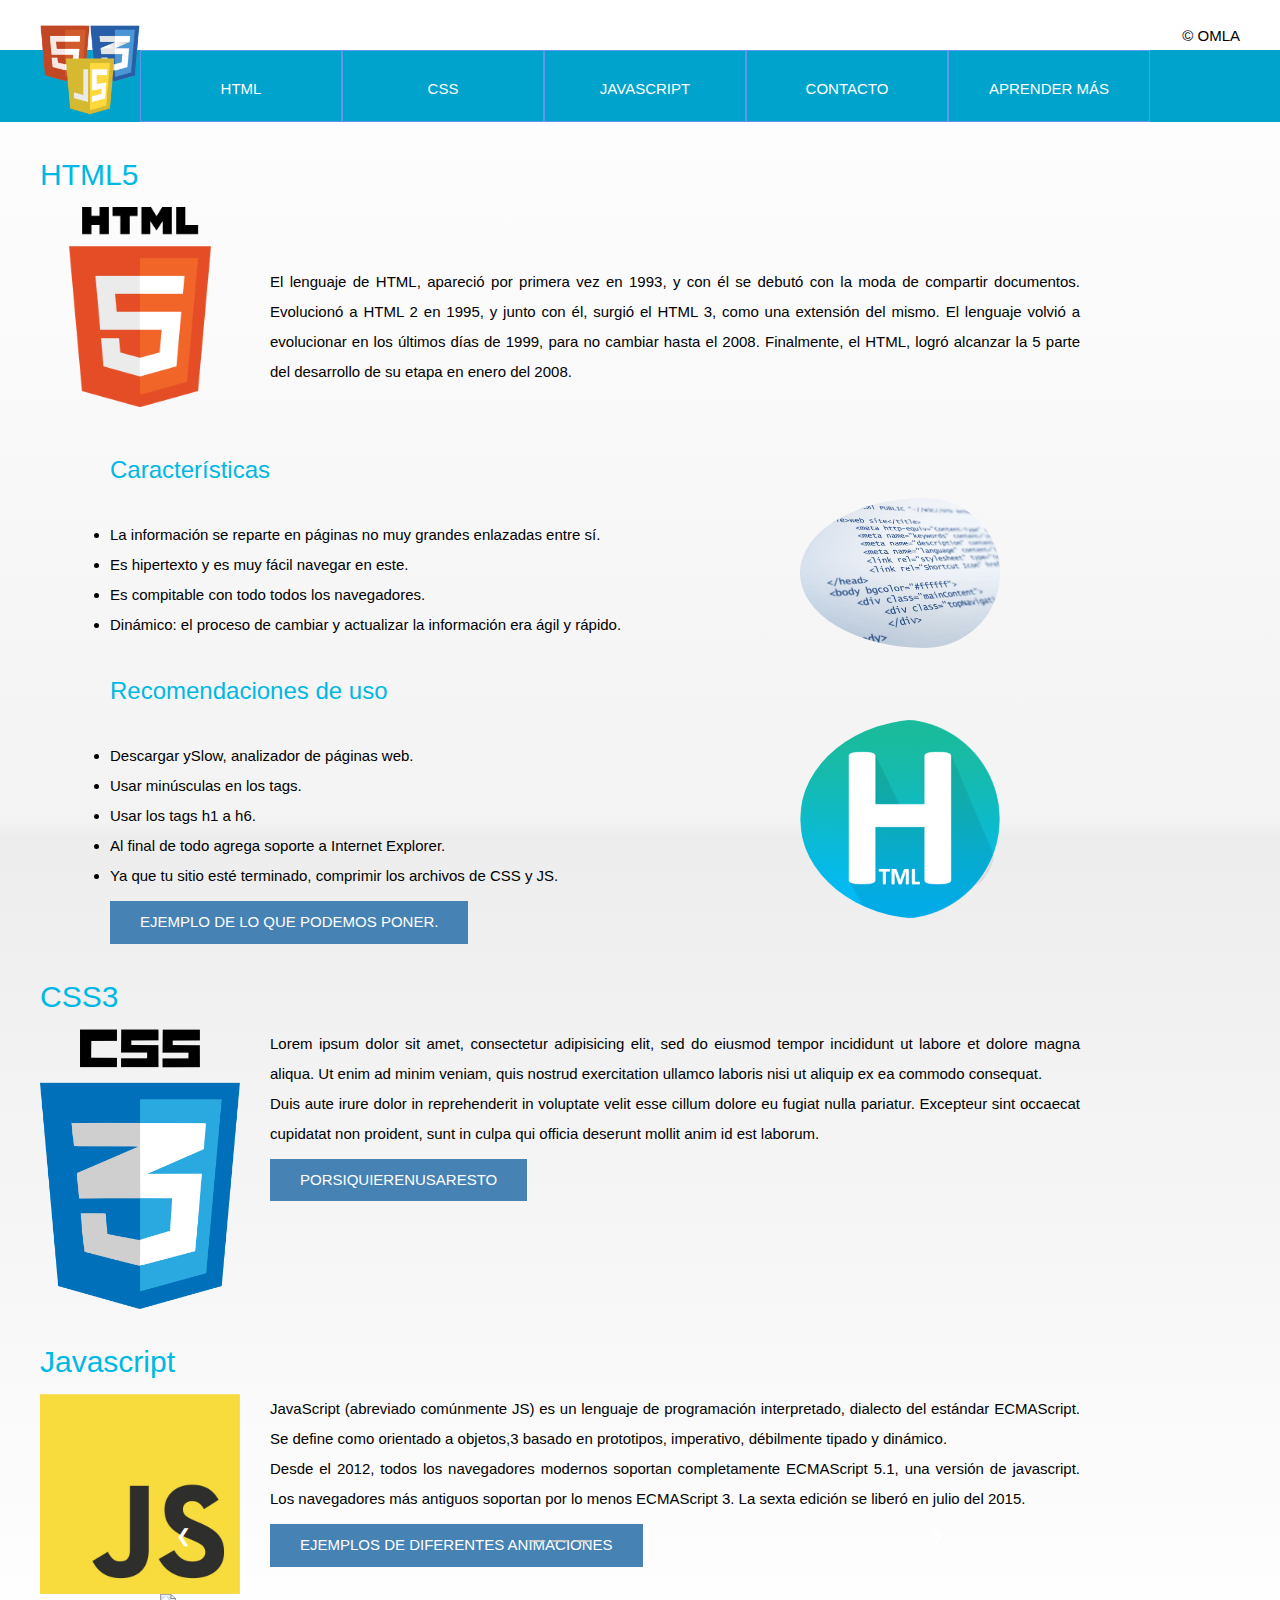
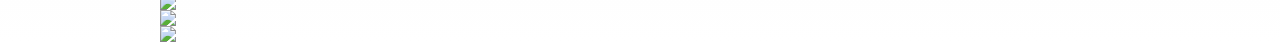
==== commit d8b43db5: "Update index.html" ====
--- a/index.html
+++ b/index.html
@@ -83,34 +83,6 @@
                   <span class="w3-badge demo w3-border w3-transparent w3-hover-white" onclick="currentDiv(3)"></span>
                 </div>
               </div>
-              <script>
-                var slideIndex = 1;
-                showDivs(slideIndex);
-
-                function plusDivs(n) {
-                  showDivs(slideIndex += n);
-                }
-
-                function currentDiv(n) {
-                  showDivs(slideIndex = n);
-                }
-
-                function showDivs(n) {
-                  var i;
-                  var x = document.getElementsByClassName("mySlides");
-                  var dots = document.getElementsByClassName("demo");
-                  if (n > x.length) {slideIndex = 1}    
-                  if (n < 1) {slideIndex = x.length}
-                  for (i = 0; i < x.length; i++) {
-                     x[i].style.display = "none";  
-                  }
-                  for (i = 0; i < dots.length; i++) {
-                     dots[i].className = dots[i].className.replace(" w3-white", "");
-                  }
-                  x[slideIndex-1].style.display = "block";  
-                  dots[slideIndex-1].className += " w3-white";
-                }
-              </script>
             </article>
         </main>
     </div> <!-- Content ends here -->
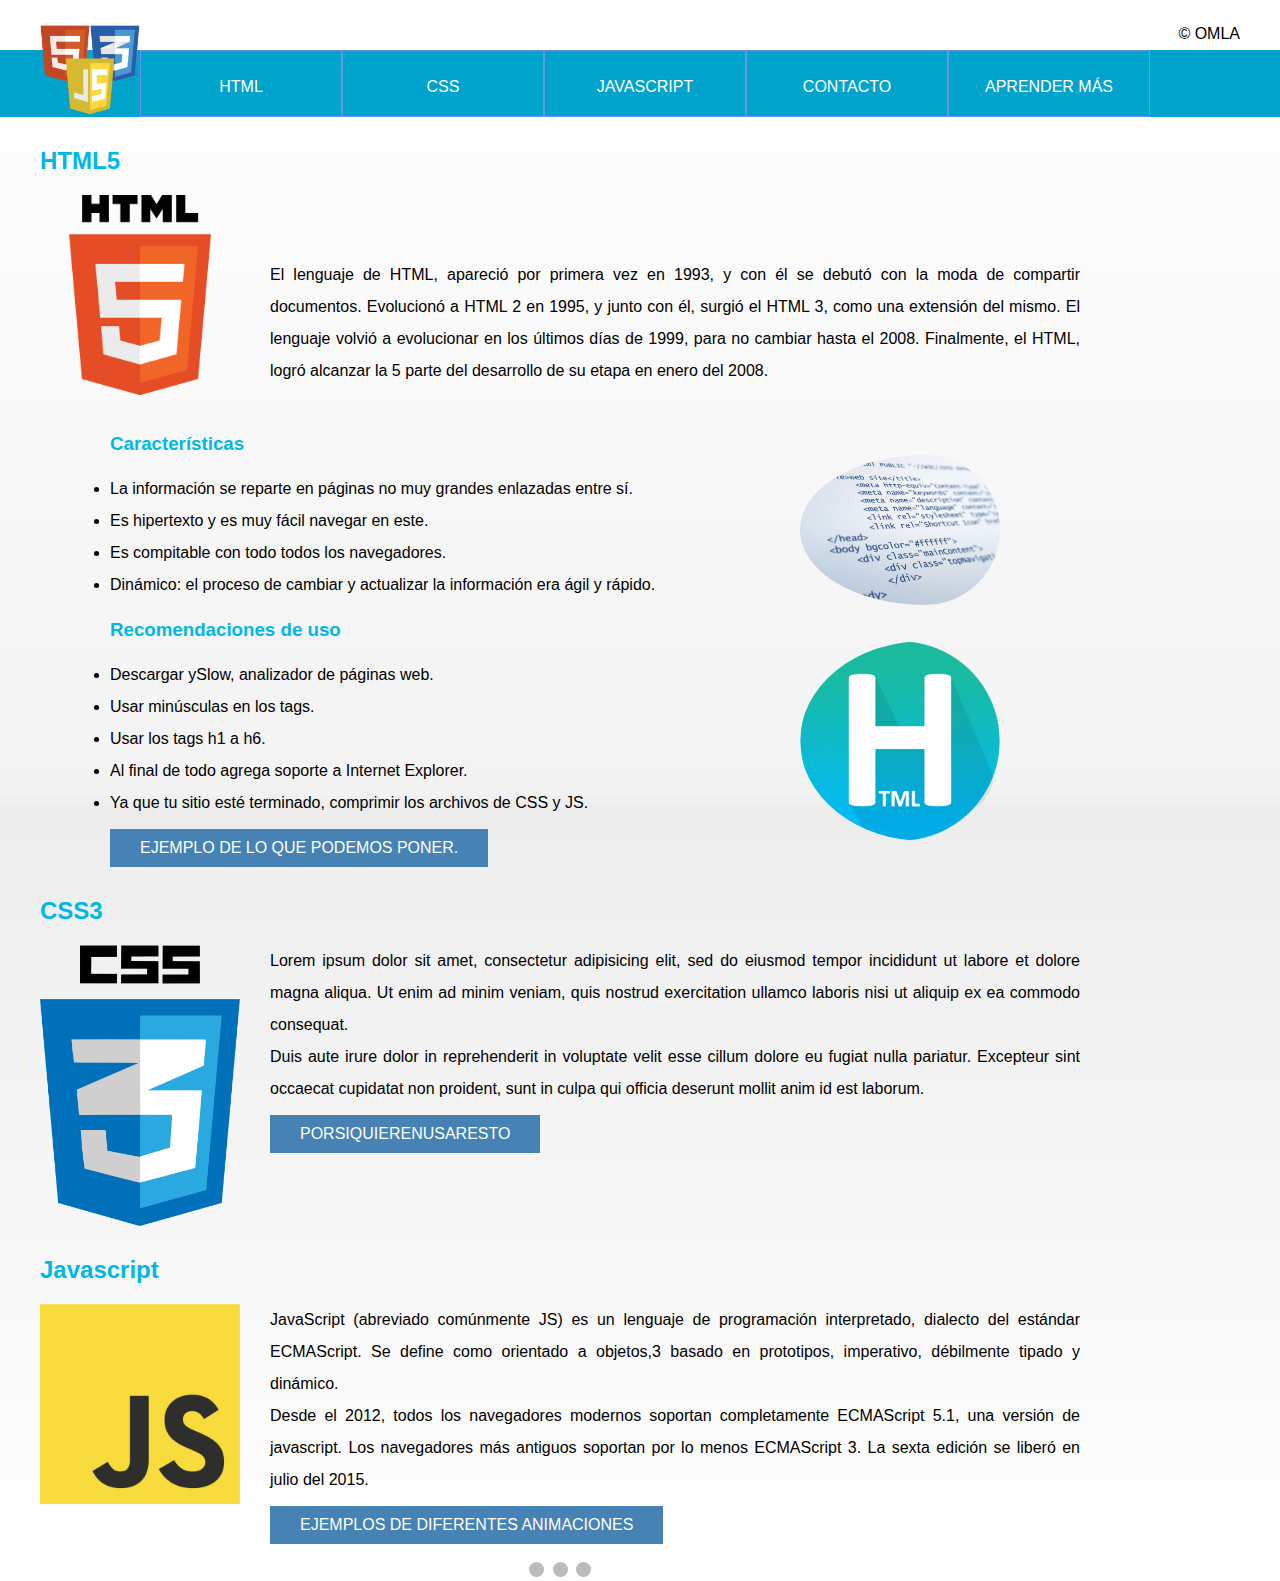
==== commit 0405eb02: "Update index.html" ====
--- a/index.html
+++ b/index.html
@@ -71,18 +71,40 @@
                 <p>JavaScript (abreviado comúnmente JS) es un lenguaje de programación interpretado, dialecto del estándar ECMAScript. Se define como orientado a objetos,3​ basado en prototipos, imperativo, débilmente tipado y dinámico.</p>
                 <p>Desde el 2012, todos los navegadores modernos soportan completamente ECMAScript 5.1, una versión de javascript. Los navegadores más antiguos soportan por lo menos ECMAScript 3. La sexta edición se liberó en julio del 2015.</p>
                 <a href="https://www.w3schools.com/js/js_htmldom_animate.asp" class="button">Ejemplos de diferentes animaciones</a>
-                <div class="w3-content w3-display-container" style="max-width:800px">
-                <img class="mySlides" src="img_nature_wide.jpg" style="width:100%">
-                <img class="mySlides" src="img_fjords_wide.jpg" style="width:100%">
-                <img class="mySlides" src="img_mountains_wide.jpg" style="width:100%">
-                <div class="w3-center w3-container w3-section w3-large w3-text-white w3-display-bottommiddle" style="width:100%">
-                  <div class="w3-left w3-hover-text-khaki" onclick="plusDivs(-1)">&#10094;</div>
-                  <div class="w3-right w3-hover-text-khaki" onclick="plusDivs(1)">&#10095;</div>
-                  <span class="w3-badge demo w3-border w3-transparent w3-hover-white" onclick="currentDiv(1)"></span>
-                  <span class="w3-badge demo w3-border w3-transparent w3-hover-white" onclick="currentDiv(2)"></span>
-                  <span class="w3-badge demo w3-border w3-transparent w3-hover-white" onclick="currentDiv(3)"></span>
+                <!-- Slideshow container -->
+                <div class="slideshow-container">
+
+                  <!-- Full-width images with number and caption text -->
+                  <div class="mySlides fade">
+                    <div class="numbertext">1 / 3</div>
+                    <img src="https://alphauniverseglobal.media.zestyio.com/a7riiynp15snownov_dsc4075halfdometwilight_sony.jpg" style="width:100%">
+                    <div class="text">Imagen 1</div>
+                  </div>
+
+                  <div class="mySlides fade">
+                    <div class="numbertext">2 / 3</div>
+                    <img src="https://media.istockphoto.com/photos/milford-sound-landscape-south-island-new-zealand-picture-id492852010?k=6&m=492852010&s=612x612&w=0&h=wxap_GwlVWG7Rf4FBQa-XgEpQr2-ENPX1szXb3aYDWg=" style="width:100%">
+                    <div class="text">Imagen 2</div>
+                  </div>
+
+                  <div class="mySlides fade">
+                    <div class="numbertext">3 / 3</div>
+                    <img src="https://www.idhsustainabletrade.com/uploaded/2016/09/landscape_in_rute_banda_aceh_calang_km25_5_by_apyet-d5svm8n.jpg" style="width:100%">
+                    <div class="text">Imagen tres</div>
+                  </div>
+
+                  <!-- Next and previous buttons -->
+                  <a class="prev" onclick="plusSlides(-1)">&#10094;</a>
+                  <a class="next" onclick="plusSlides(1)">&#10095;</a>
                 </div>
-              </div>
+                <br>
+
+                <!-- The dots/circles -->
+                <div style="text-align:center">
+                  <span class="dot" onclick="currentSlide(1)"></span>
+                  <span class="dot" onclick="currentSlide(2)"></span>
+                  <span class="dot" onclick="currentSlide(3)"></span>
+                </div>
             </article>
         </main>
     </div> <!-- Content ends here -->
--- a/css/style.css
+++ b/css/style.css
@@ -144,234 +144,97 @@
     text-transform: uppercase;
     margin-top: 10px;
 }
-/* W3.CSS 4.09 January 2018 by Jan Egil and Borge Refsnes */
-html{box-sizing:border-box}*,*:before,*:after{box-sizing:inherit}
-/* Extract from normalize.css by Nicolas Gallagher and Jonathan Neal git.io/normalize */
-html{-ms-text-size-adjust:100%;-webkit-text-size-adjust:100%}body{margin:0}
-article,aside,details,figcaption,figure,footer,header,main,menu,nav,section,summary{display:block}
-audio,canvas,progress,video{display:inline-block}progress{vertical-align:baseline}
-audio:not([controls]){display:none;height:0}[hidden],template{display:none}
-a{background-color:transparent;-webkit-text-decoration-skip:objects}
-a:active,a:hover{outline-width:0}abbr[title]{border-bottom:none;text-decoration:underline;text-decoration:underline dotted}
-dfn{font-style:italic}mark{background:#ff0;color:#000}
-small{font-size:80%}sub,sup{font-size:75%;line-height:0;position:relative;vertical-align:baseline}
-sub{bottom:-0.25em}sup{top:-0.5em}figure{margin:1em 40px}img{border-style:none}svg:not(:root){overflow:hidden}
-code,kbd,pre,samp{font-family:monospace,monospace;font-size:1em}hr{box-sizing:content-box;height:0;overflow:visible}
-button,input,select,textarea{font:inherit;margin:0}optgroup{font-weight:bold}
-button,input{overflow:visible}button,select{text-transform:none}
-button,html [type=button],[type=reset],[type=submit]{-webkit-appearance:button}
-button::-moz-focus-inner, [type=button]::-moz-focus-inner, [type=reset]::-moz-focus-inner, [type=submit]::-moz-focus-inner{border-style:none;padding:0}
-button:-moz-focusring, [type=button]:-moz-focusring, [type=reset]:-moz-focusring, [type=submit]:-moz-focusring{outline:1px dotted ButtonText}
-fieldset{border:1px solid #c0c0c0;margin:0 2px;padding:.35em .625em .75em}
-legend{color:inherit;display:table;max-width:100%;padding:0;white-space:normal}textarea{overflow:auto}
-[type=checkbox],[type=radio]{padding:0}
-[type=number]::-webkit-inner-spin-button,[type=number]::-webkit-outer-spin-button{height:auto}
-[type=search]{-webkit-appearance:textfield;outline-offset:-2px}
-[type=search]::-webkit-search-cancel-button,[type=search]::-webkit-search-decoration{-webkit-appearance:none}
-::-webkit-input-placeholder{color:inherit;opacity:0.54}
-::-webkit-file-upload-button{-webkit-appearance:button;font:inherit}
-/* End extract */
-html,body{font-family:Verdana,sans-serif;font-size:15px;line-height:1.5}html{overflow-x:hidden}
-h1{font-size:36px}h2{font-size:30px}h3{font-size:24px}h4{font-size:20px}h5{font-size:18px}h6{font-size:16px}.w3-serif{font-family:serif}
-h1,h2,h3,h4,h5,h6{font-family:"Segoe UI",Arial,sans-serif;font-weight:400;margin:10px 0}.w3-wide{letter-spacing:4px}
-hr{border:0;border-top:1px solid #eee;margin:20px 0}
-.w3-image{max-width:100%;height:auto}img{vertical-align:middle}a{color:inherit}
-.w3-table,.w3-table-all{border-collapse:collapse;border-spacing:0;width:100%;display:table}.w3-table-all{border:1px solid #ccc}
-.w3-bordered tr,.w3-table-all tr{border-bottom:1px solid #ddd}.w3-striped tbody tr:nth-child(even){background-color:#f1f1f1}
-.w3-table-all tr:nth-child(odd){background-color:#fff}.w3-table-all tr:nth-child(even){background-color:#f1f1f1}
-.w3-hoverable tbody tr:hover,.w3-ul.w3-hoverable li:hover{background-color:#ccc}.w3-centered tr th,.w3-centered tr td{text-align:center}
-.w3-table td,.w3-table th,.w3-table-all td,.w3-table-all th{padding:8px 8px;display:table-cell;text-align:left;vertical-align:top}
-.w3-table th:first-child,.w3-table td:first-child,.w3-table-all th:first-child,.w3-table-all td:first-child{padding-left:16px}
-.w3-btn,.w3-button{border:none;display:inline-block;padding:8px 16px;vertical-align:middle;overflow:hidden;text-decoration:none;color:inherit;background-color:inherit;text-align:center;cursor:pointer;white-space:nowrap}
-.w3-btn:hover{box-shadow:0 8px 16px 0 rgba(0,0,0,0.2),0 6px 20px 0 rgba(0,0,0,0.19)}
-.w3-btn,.w3-button{-webkit-touch-callout:none;-webkit-user-select:none;-khtml-user-select:none;-moz-user-select:none;-ms-user-select:none;user-select:none}   
-.w3-disabled,.w3-btn:disabled,.w3-button:disabled{cursor:not-allowed;opacity:0.3}.w3-disabled *,:disabled *{pointer-events:none}
-.w3-btn.w3-disabled:hover,.w3-btn:disabled:hover{box-shadow:none}
-.w3-badge,.w3-tag{background-color:#000;color:#fff;display:inline-block;padding-left:8px;padding-right:8px;text-align:center}.w3-badge{border-radius:50%}
-.w3-ul{list-style-type:none;padding:0;margin:0}.w3-ul li{padding:8px 16px;border-bottom:1px solid #ddd}.w3-ul li:last-child{border-bottom:none}
-.w3-tooltip,.w3-display-container{position:relative}.w3-tooltip .w3-text{display:none}.w3-tooltip:hover .w3-text{display:inline-block}
-.w3-ripple:active{opacity:0.5}.w3-ripple{transition:opacity 0s}
-.w3-input{padding:8px;display:block;border:none;border-bottom:1px solid #ccc;width:100%}
-.w3-select{padding:9px 0;width:100%;border:none;border-bottom:1px solid #ccc}
-.w3-dropdown-click,.w3-dropdown-hover{position:relative;display:inline-block;cursor:pointer}
-.w3-dropdown-hover:hover .w3-dropdown-content{display:block}
-.w3-dropdown-hover:first-child,.w3-dropdown-click:hover{background-color:#ccc;color:#000}
-.w3-dropdown-hover:hover > .w3-button:first-child,.w3-dropdown-click:hover > .w3-button:first-child{background-color:#ccc;color:#000}
-.w3-dropdown-content{cursor:auto;color:#000;background-color:#fff;display:none;position:absolute;min-width:160px;margin:0;padding:0;z-index:1}
-.w3-check,.w3-radio{width:24px;height:24px;position:relative;top:6px}
-.w3-sidebar{height:100%;width:200px;background-color:#fff;position:fixed!important;z-index:1;overflow:auto}
-.w3-bar-block .w3-dropdown-hover,.w3-bar-block .w3-dropdown-click{width:100%}
-.w3-bar-block .w3-dropdown-hover .w3-dropdown-content,.w3-bar-block .w3-dropdown-click .w3-dropdown-content{min-width:100%}
-.w3-bar-block .w3-dropdown-hover .w3-button,.w3-bar-block .w3-dropdown-click .w3-button{width:100%;text-align:left;padding:8px 16px}
-.w3-main,#main{transition:margin-left .4s}
-.w3-modal{z-index:3;display:none;padding-top:100px;position:fixed;left:0;top:0;width:100%;height:100%;overflow:auto;background-color:rgb(0,0,0);background-color:rgba(0,0,0,0.4)}
-.w3-modal-content{margin:auto;background-color:#fff;position:relative;padding:0;outline:0;width:600px}
-.w3-bar{width:100%;overflow:hidden}.w3-center .w3-bar{display:inline-block;width:auto}
-.w3-bar .w3-bar-item{padding:8px 16px;float:left;width:auto;border:none;display:block}
-.w3-bar .w3-dropdown-hover,.w3-bar .w3-dropdown-click{position:static;float:left}
-.w3-bar .w3-button{white-space:normal}
-.w3-bar-block .w3-bar-item{width:100%;display:block;padding:8px 16px;text-align:left;border:none;white-space:normal;float:none}
-.w3-bar-block.w3-center .w3-bar-item{text-align:center}.w3-block{display:block;width:100%}
-.w3-responsive{display:block;overflow-x:auto}
-.w3-container:after,.w3-container:before,.w3-panel:after,.w3-panel:before,.w3-row:after,.w3-row:before,.w3-row-padding:after,.w3-row-padding:before,
-.w3-cell-row:before,.w3-cell-row:after,.w3-clear:after,.w3-clear:before,.w3-bar:before,.w3-bar:after{content:"";display:table;clear:both}
-.w3-col,.w3-half,.w3-third,.w3-twothird,.w3-threequarter,.w3-quarter{float:left;width:100%}
-.w3-col.s1{width:8.33333%}.w3-col.s2{width:16.66666%}.w3-col.s3{width:24.99999%}.w3-col.s4{width:33.33333%}
-.w3-col.s5{width:41.66666%}.w3-col.s6{width:49.99999%}.w3-col.s7{width:58.33333%}.w3-col.s8{width:66.66666%}
-.w3-col.s9{width:74.99999%}.w3-col.s10{width:83.33333%}.w3-col.s11{width:91.66666%}.w3-col.s12{width:99.99999%}
-@media (min-width:601px){.w3-col.m1{width:8.33333%}.w3-col.m2{width:16.66666%}.w3-col.m3,.w3-quarter{width:24.99999%}.w3-col.m4,.w3-third{width:33.33333%}
-.w3-col.m5{width:41.66666%}.w3-col.m6,.w3-half{width:49.99999%}.w3-col.m7{width:58.33333%}.w3-col.m8,.w3-twothird{width:66.66666%}
-.w3-col.m9,.w3-threequarter{width:74.99999%}.w3-col.m10{width:83.33333%}.w3-col.m11{width:91.66666%}.w3-col.m12{width:99.99999%}}
-@media (min-width:993px){.w3-col.l1{width:8.33333%}.w3-col.l2{width:16.66666%}.w3-col.l3{width:24.99999%}.w3-col.l4{width:33.33333%}
-.w3-col.l5{width:41.66666%}.w3-col.l6{width:49.99999%}.w3-col.l7{width:58.33333%}.w3-col.l8{width:66.66666%}
-.w3-col.l9{width:74.99999%}.w3-col.l10{width:83.33333%}.w3-col.l11{width:91.66666%}.w3-col.l12{width:99.99999%}}
-.w3-content{max-width:980px;margin:auto}.w3-rest{overflow:hidden}
-.w3-cell-row{display:table;width:100%}.w3-cell{display:table-cell}
-.w3-cell-top{vertical-align:top}.w3-cell-middle{vertical-align:middle}.w3-cell-bottom{vertical-align:bottom}
-.w3-hide{display:none!important}.w3-show-block,.w3-show{display:block!important}.w3-show-inline-block{display:inline-block!important}
-@media (max-width:600px){.w3-modal-content{margin:0 10px;width:auto!important}.w3-modal{padding-top:30px}
-.w3-dropdown-hover.w3-mobile .w3-dropdown-content,.w3-dropdown-click.w3-mobile .w3-dropdown-content{position:relative}	
-.w3-hide-small{display:none!important}.w3-mobile{display:block;width:100%!important}.w3-bar-item.w3-mobile,.w3-dropdown-hover.w3-mobile,.w3-dropdown-click.w3-mobile{text-align:center}
-.w3-dropdown-hover.w3-mobile,.w3-dropdown-hover.w3-mobile .w3-btn,.w3-dropdown-hover.w3-mobile .w3-button,.w3-dropdown-click.w3-mobile,.w3-dropdown-click.w3-mobile .w3-btn,.w3-dropdown-click.w3-mobile .w3-button{width:100%}}
-@media (max-width:768px){.w3-modal-content{width:500px}.w3-modal{padding-top:50px}}
-@media (min-width:993px){.w3-modal-content{width:900px}.w3-hide-large{display:none!important}.w3-sidebar.w3-collapse{display:block!important}}
-@media (max-width:992px) and (min-width:601px){.w3-hide-medium{display:none!important}}
-@media (max-width:992px){.w3-sidebar.w3-collapse{display:none}.w3-main{margin-left:0!important;margin-right:0!important}}
-.w3-top,.w3-bottom{position:fixed;width:100%;z-index:1}.w3-top{top:0}.w3-bottom{bottom:0}
-.w3-overlay{position:fixed;display:none;width:100%;height:100%;top:0;left:0;right:0;bottom:0;background-color:rgba(0,0,0,0.5);z-index:2}
-.w3-display-topleft{position:absolute;left:0;top:0}.w3-display-topright{position:absolute;right:0;top:0}
-.w3-display-bottomleft{position:absolute;left:0;bottom:0}.w3-display-bottomright{position:absolute;right:0;bottom:0}
-.w3-display-middle{position:absolute;top:50%;left:50%;transform:translate(-50%,-50%);-ms-transform:translate(-50%,-50%)}
-.w3-display-left{position:absolute;top:50%;left:0%;transform:translate(0%,-50%);-ms-transform:translate(-0%,-50%)}
-.w3-display-right{position:absolute;top:50%;right:0%;transform:translate(0%,-50%);-ms-transform:translate(0%,-50%)}
-.w3-display-topmiddle{position:absolute;left:50%;top:0;transform:translate(-50%,0%);-ms-transform:translate(-50%,0%)}
-.w3-display-bottommiddle{position:absolute;left:50%;bottom:0;transform:translate(-50%,0%);-ms-transform:translate(-50%,0%)}
-.w3-display-container:hover .w3-display-hover{display:block}.w3-display-container:hover span.w3-display-hover{display:inline-block}.w3-display-hover{display:none}
-.w3-display-position{position:absolute}
-.w3-circle{border-radius:50%}
-.w3-round-small{border-radius:2px}.w3-round,.w3-round-medium{border-radius:4px}.w3-round-large{border-radius:8px}.w3-round-xlarge{border-radius:16px}.w3-round-xxlarge{border-radius:32px}
-.w3-row-padding,.w3-row-padding>.w3-half,.w3-row-padding>.w3-third,.w3-row-padding>.w3-twothird,.w3-row-padding>.w3-threequarter,.w3-row-padding>.w3-quarter,.w3-row-padding>.w3-col{padding:0 8px}
-.w3-container,.w3-panel{padding:0.01em 16px}.w3-panel{margin-top:16px;margin-bottom:16px}
-.w3-code,.w3-codespan{font-family:Consolas,"courier new";font-size:16px}
-.w3-code{width:auto;background-color:#fff;padding:8px 12px;border-left:4px solid #4CAF50;word-wrap:break-word}
-.w3-codespan{color:crimson;background-color:#f1f1f1;padding-left:4px;padding-right:4px;font-size:110%}
-.w3-card,.w3-card-2{box-shadow:0 2px 5px 0 rgba(0,0,0,0.16),0 2px 10px 0 rgba(0,0,0,0.12)}
-.w3-card-4,.w3-hover-shadow:hover{box-shadow:0 4px 10px 0 rgba(0,0,0,0.2),0 4px 20px 0 rgba(0,0,0,0.19)}
-.w3-spin{animation:w3-spin 2s infinite linear}@keyframes w3-spin{0%{transform:rotate(0deg)}100%{transform:rotate(359deg)}}
-.w3-animate-fading{animation:fading 10s infinite}@keyframes fading{0%{opacity:0}50%{opacity:1}100%{opacity:0}}
-.w3-animate-opacity{animation:opac 0.8s}@keyframes opac{from{opacity:0} to{opacity:1}}
-.w3-animate-top{position:relative;animation:animatetop 0.4s}@keyframes animatetop{from{top:-300px;opacity:0} to{top:0;opacity:1}}
-.w3-animate-left{position:relative;animation:animateleft 0.4s}@keyframes animateleft{from{left:-300px;opacity:0} to{left:0;opacity:1}}
-.w3-animate-right{position:relative;animation:animateright 0.4s}@keyframes animateright{from{right:-300px;opacity:0} to{right:0;opacity:1}}
-.w3-animate-bottom{position:relative;animation:animatebottom 0.4s}@keyframes animatebottom{from{bottom:-300px;opacity:0} to{bottom:0;opacity:1}}
-.w3-animate-zoom {animation:animatezoom 0.6s}@keyframes animatezoom{from{transform:scale(0)} to{transform:scale(1)}}
-.w3-animate-input{transition:width 0.4s ease-in-out}.w3-animate-input:focus{width:100%!important}
-.w3-opacity,.w3-hover-opacity:hover{opacity:0.60}.w3-opacity-off,.w3-hover-opacity-off:hover{opacity:1}
-.w3-opacity-max{opacity:0.25}.w3-opacity-min{opacity:0.75}
-.w3-greyscale-max,.w3-grayscale-max,.w3-hover-greyscale:hover,.w3-hover-grayscale:hover{filter:grayscale(100%)}
-.w3-greyscale,.w3-grayscale{filter:grayscale(75%)}.w3-greyscale-min,.w3-grayscale-min{filter:grayscale(50%)}
-.w3-sepia{filter:sepia(75%)}.w3-sepia-max,.w3-hover-sepia:hover{filter:sepia(100%)}.w3-sepia-min{filter:sepia(50%)}
-.w3-tiny{font-size:10px!important}.w3-small{font-size:12px!important}.w3-medium{font-size:15px!important}.w3-large{font-size:18px!important}
-.w3-xlarge{font-size:24px!important}.w3-xxlarge{font-size:36px!important}.w3-xxxlarge{font-size:48px!important}.w3-jumbo{font-size:64px!important}
-.w3-left-align{text-align:left!important}.w3-right-align{text-align:right!important}.w3-justify{text-align:justify!important}.w3-center{text-align:center!important}
-.w3-border-0{border:0!important}.w3-border{border:1px solid #ccc!important}
-.w3-border-top{border-top:1px solid #ccc!important}.w3-border-bottom{border-bottom:1px solid #ccc!important}
-.w3-border-left{border-left:1px solid #ccc!important}.w3-border-right{border-right:1px solid #ccc!important}
-.w3-topbar{border-top:6px solid #ccc!important}.w3-bottombar{border-bottom:6px solid #ccc!important}
-.w3-leftbar{border-left:6px solid #ccc!important}.w3-rightbar{border-right:6px solid #ccc!important}
-.w3-section,.w3-code{margin-top:16px!important;margin-bottom:16px!important}
-.w3-margin{margin:16px!important}.w3-margin-top{margin-top:16px!important}.w3-margin-bottom{margin-bottom:16px!important}
-.w3-margin-left{margin-left:16px!important}.w3-margin-right{margin-right:16px!important}
-.w3-padding-small{padding:4px 8px!important}.w3-padding{padding:8px 16px!important}.w3-padding-large{padding:12px 24px!important}
-.w3-padding-16{padding-top:16px!important;padding-bottom:16px!important}.w3-padding-24{padding-top:24px!important;padding-bottom:24px!important}
-.w3-padding-32{padding-top:32px!important;padding-bottom:32px!important}.w3-padding-48{padding-top:48px!important;padding-bottom:48px!important}
-.w3-padding-64{padding-top:64px!important;padding-bottom:64px!important}
-.w3-left{float:left!important}.w3-right{float:right!important}
-.w3-button:hover{color:#000!important;background-color:#ccc!important}
-.w3-transparent,.w3-hover-none:hover{background-color:transparent!important}
-.w3-hover-none:hover{box-shadow:none!important}
-/* Colors */
-.w3-amber,.w3-hover-amber:hover{color:#000!important;background-color:#ffc107!important}
-.w3-aqua,.w3-hover-aqua:hover{color:#000!important;background-color:#00ffff!important}
-.w3-blue,.w3-hover-blue:hover{color:#fff!important;background-color:#2196F3!important}
-.w3-light-blue,.w3-hover-light-blue:hover{color:#000!important;background-color:#87CEEB!important}
-.w3-brown,.w3-hover-brown:hover{color:#fff!important;background-color:#795548!important}
-.w3-cyan,.w3-hover-cyan:hover{color:#000!important;background-color:#00bcd4!important}
-.w3-blue-grey,.w3-hover-blue-grey:hover,.w3-blue-gray,.w3-hover-blue-gray:hover{color:#fff!important;background-color:#607d8b!important}
-.w3-green,.w3-hover-green:hover{color:#fff!important;background-color:#4CAF50!important}
-.w3-light-green,.w3-hover-light-green:hover{color:#000!important;background-color:#8bc34a!important}
-.w3-indigo,.w3-hover-indigo:hover{color:#fff!important;background-color:#3f51b5!important}
-.w3-khaki,.w3-hover-khaki:hover{color:#000!important;background-color:#f0e68c!important}
-.w3-lime,.w3-hover-lime:hover{color:#000!important;background-color:#cddc39!important}
-.w3-orange,.w3-hover-orange:hover{color:#000!important;background-color:#ff9800!important}
-.w3-deep-orange,.w3-hover-deep-orange:hover{color:#fff!important;background-color:#ff5722!important}
-.w3-pink,.w3-hover-pink:hover{color:#fff!important;background-color:#e91e63!important}
-.w3-purple,.w3-hover-purple:hover{color:#fff!important;background-color:#9c27b0!important}
-.w3-deep-purple,.w3-hover-deep-purple:hover{color:#fff!important;background-color:#673ab7!important}
-.w3-red,.w3-hover-red:hover{color:#fff!important;background-color:#f44336!important}
-.w3-sand,.w3-hover-sand:hover{color:#000!important;background-color:#fdf5e6!important}
-.w3-teal,.w3-hover-teal:hover{color:#fff!important;background-color:#009688!important}
-.w3-yellow,.w3-hover-yellow:hover{color:#000!important;background-color:#ffeb3b!important}
-.w3-white,.w3-hover-white:hover{color:#000!important;background-color:#fff!important}
-.w3-black,.w3-hover-black:hover{color:#fff!important;background-color:#000!important}
-.w3-grey,.w3-hover-grey:hover,.w3-gray,.w3-hover-gray:hover{color:#000!important;background-color:#9e9e9e!important}
-.w3-light-grey,.w3-hover-light-grey:hover,.w3-light-gray,.w3-hover-light-gray:hover{color:#000!important;background-color:#f1f1f1!important}
-.w3-dark-grey,.w3-hover-dark-grey:hover,.w3-dark-gray,.w3-hover-dark-gray:hover{color:#fff!important;background-color:#616161!important}
-.w3-pale-red,.w3-hover-pale-red:hover{color:#000!important;background-color:#ffdddd!important}
-.w3-pale-green,.w3-hover-pale-green:hover{color:#000!important;background-color:#ddffdd!important}
-.w3-pale-yellow,.w3-hover-pale-yellow:hover{color:#000!important;background-color:#ffffcc!important}
-.w3-pale-blue,.w3-hover-pale-blue:hover{color:#000!important;background-color:#ddffff!important}
-.w3-text-amber,.w3-hover-text-amber:hover{color:#ffc107!important}
-.w3-text-aqua,.w3-hover-text-aqua:hover{color:#00ffff!important}
-.w3-text-blue,.w3-hover-text-blue:hover{color:#2196F3!important}
-.w3-text-light-blue,.w3-hover-text-light-blue:hover{color:#87CEEB!important}
-.w3-text-brown,.w3-hover-text-brown:hover{color:#795548!important}
-.w3-text-cyan,.w3-hover-text-cyan:hover{color:#00bcd4!important}
-.w3-text-blue-grey,.w3-hover-text-blue-grey:hover,.w3-text-blue-gray,.w3-hover-text-blue-gray:hover{color:#607d8b!important}
-.w3-text-green,.w3-hover-text-green:hover{color:#4CAF50!important}
-.w3-text-light-green,.w3-hover-text-light-green:hover{color:#8bc34a!important}
-.w3-text-indigo,.w3-hover-text-indigo:hover{color:#3f51b5!important}
-.w3-text-khaki,.w3-hover-text-khaki:hover{color:#b4aa50!important}
-.w3-text-lime,.w3-hover-text-lime:hover{color:#cddc39!important}
-.w3-text-orange,.w3-hover-text-orange:hover{color:#ff9800!important}
-.w3-text-deep-orange,.w3-hover-text-deep-orange:hover{color:#ff5722!important}
-.w3-text-pink,.w3-hover-text-pink:hover{color:#e91e63!important}
-.w3-text-purple,.w3-hover-text-purple:hover{color:#9c27b0!important}
-.w3-text-deep-purple,.w3-hover-text-deep-purple:hover{color:#673ab7!important}
-.w3-text-red,.w3-hover-text-red:hover{color:#f44336!important}
-.w3-text-sand,.w3-hover-text-sand:hover{color:#fdf5e6!important}
-.w3-text-teal,.w3-hover-text-teal:hover{color:#009688!important}
-.w3-text-yellow,.w3-hover-text-yellow:hover{color:#d2be0e!important}
-.w3-text-white,.w3-hover-text-white:hover{color:#fff!important}
-.w3-text-black,.w3-hover-text-black:hover{color:#000!important}
-.w3-text-grey,.w3-hover-text-grey:hover,.w3-text-gray,.w3-hover-text-gray:hover{color:#757575!important}
-.w3-text-light-grey,.w3-hover-text-light-grey:hover,.w3-text-light-gray,.w3-hover-text-light-gray:hover{color:#f1f1f1!important}
-.w3-text-dark-grey,.w3-hover-text-dark-grey:hover,.w3-text-dark-gray,.w3-hover-text-dark-gray:hover{color:#3a3a3a!important}
-.w3-border-amber,.w3-hover-border-amber:hover{border-color:#ffc107!important}
-.w3-border-aqua,.w3-hover-border-aqua:hover{border-color:#00ffff!important}
-.w3-border-blue,.w3-hover-border-blue:hover{border-color:#2196F3!important}
-.w3-border-light-blue,.w3-hover-border-light-blue:hover{border-color:#87CEEB!important}
-.w3-border-brown,.w3-hover-border-brown:hover{border-color:#795548!important}
-.w3-border-cyan,.w3-hover-border-cyan:hover{border-color:#00bcd4!important}
-.w3-border-blue-grey,.w3-hover-border-blue-grey:hover,.w3-border-blue-gray,.w3-hover-border-blue-gray:hover{border-color:#607d8b!important}
-.w3-border-green,.w3-hover-border-green:hover{border-color:#4CAF50!important}
-.w3-border-light-green,.w3-hover-border-light-green:hover{border-color:#8bc34a!important}
-.w3-border-indigo,.w3-hover-border-indigo:hover{border-color:#3f51b5!important}
-.w3-border-khaki,.w3-hover-border-khaki:hover{border-color:#f0e68c!important}
-.w3-border-lime,.w3-hover-border-lime:hover{border-color:#cddc39!important}
-.w3-border-orange,.w3-hover-border-orange:hover{border-color:#ff9800!important}
-.w3-border-deep-orange,.w3-hover-border-deep-orange:hover{border-color:#ff5722!important}
-.w3-border-pink,.w3-hover-border-pink:hover{border-color:#e91e63!important}
-.w3-border-purple,.w3-hover-border-purple:hover{border-color:#9c27b0!important}
-.w3-border-deep-purple,.w3-hover-border-deep-purple:hover{border-color:#673ab7!important}
-.w3-border-red,.w3-hover-border-red:hover{border-color:#f44336!important}
-.w3-border-sand,.w3-hover-border-sand:hover{border-color:#fdf5e6!important}
-.w3-border-teal,.w3-hover-border-teal:hover{border-color:#009688!important}
-.w3-border-yellow,.w3-hover-border-yellow:hover{border-color:#ffeb3b!important}
-.w3-border-white,.w3-hover-border-white:hover{border-color:#fff!important}
-.w3-border-black,.w3-hover-border-black:hover{border-color:#000!important}
-.w3-border-grey,.w3-hover-border-grey:hover,.w3-border-gray,.w3-hover-border-gray:hover{border-color:#9e9e9e!important}
-.w3-border-light-grey,.w3-hover-border-light-grey:hover,.w3-border-light-gray,.w3-hover-border-light-gray:hover{border-color:#f1f1f1!important}
-.w3-border-dark-grey,.w3-hover-border-dark-grey:hover,.w3-border-dark-gray,.w3-hover-border-dark-gray:hover{border-color:#616161!important}
-.w3-border-pale-red,.w3-hover-border-pale-red:hover{border-color:#ffe7e7!important}.w3-border-pale-green,.w3-hover-border-pale-green:hover{border-color:#e7ffe7!important}
-.w3-border-pale-yellow,.w3-hover-border-pale-yellow:hover{border-color:#ffffcc!important}.w3-border-pale-blue,.w3-hover-border-pale-blue:hover{border-color:#e7ffff!important}
+
+* {box-sizing:border-box}
+
+/* Slideshow container */
+.slideshow-container {
+  max-width: 900px;
+  position: relative;
+  margin: auto;
+}
+
+/* Hide the images by default */
+.mySlides {
+    display: none;
+}
+
+/* Next & previous buttons */
+.prev, .next {
+  cursor: pointer;
+  position: absolute;
+  top: 50%;
+  width: auto;
+  margin-top: -22px;
+  padding: 16px;
+  color: white;
+  font-weight: bold;
+  font-size: 18px;
+  transition: 0.6s ease;
+  border-radius: 0 3px 3px 0;
+}
+
+/* Position the "next button" to the right */
+.next {
+  right: 0;
+  border-radius: 3px 0 0 3px;
+}
+
+/* On hover, add a black background color with a little bit see-through */
+.prev:hover, .next:hover {
+  background-color: rgba(0,0,0,0.8);
+}
+
+/* Caption text */
+.text {
+  color: #f2f2f2;
+  font-size: 15px;
+  padding: 8px 12px;
+  position: absolute;
+  bottom: 8px;
+  width: 100%;
+  text-align: center;
+}
+
+/* Number text (1/3 etc) */
+.numbertext {
+  color: #f2f2f2;
+  font-size: 12px;
+  padding: 8px 12px;
+  position: absolute;
+  top: 0;
+}
+
+/* The dots/bullets/indicators */
+.dot {
+  cursor:pointer;
+  height: 15px;
+  width: 15px;
+  margin: 0 2px;
+  background-color: #bbb;
+  border-radius: 50%;
+  display: inline-block;
+  transition: background-color 0.6s ease;
+}
+
+.active, .dot:hover {
+  background-color: #717171;
+}
+
+/* Fading animation */
+.fade {
+  -webkit-animation-name: fade;
+  -webkit-animation-duration: 1.5s;
+  animation-name: fade;
+  animation-duration: 1.5s;
+}
+
+@-webkit-keyframes fade {
+  from {opacity: .4}
+  to {opacity: 1}
+}
+
+@keyframes fade {
+  from {opacity: .4}
+  to {opacity: 1}
+}
